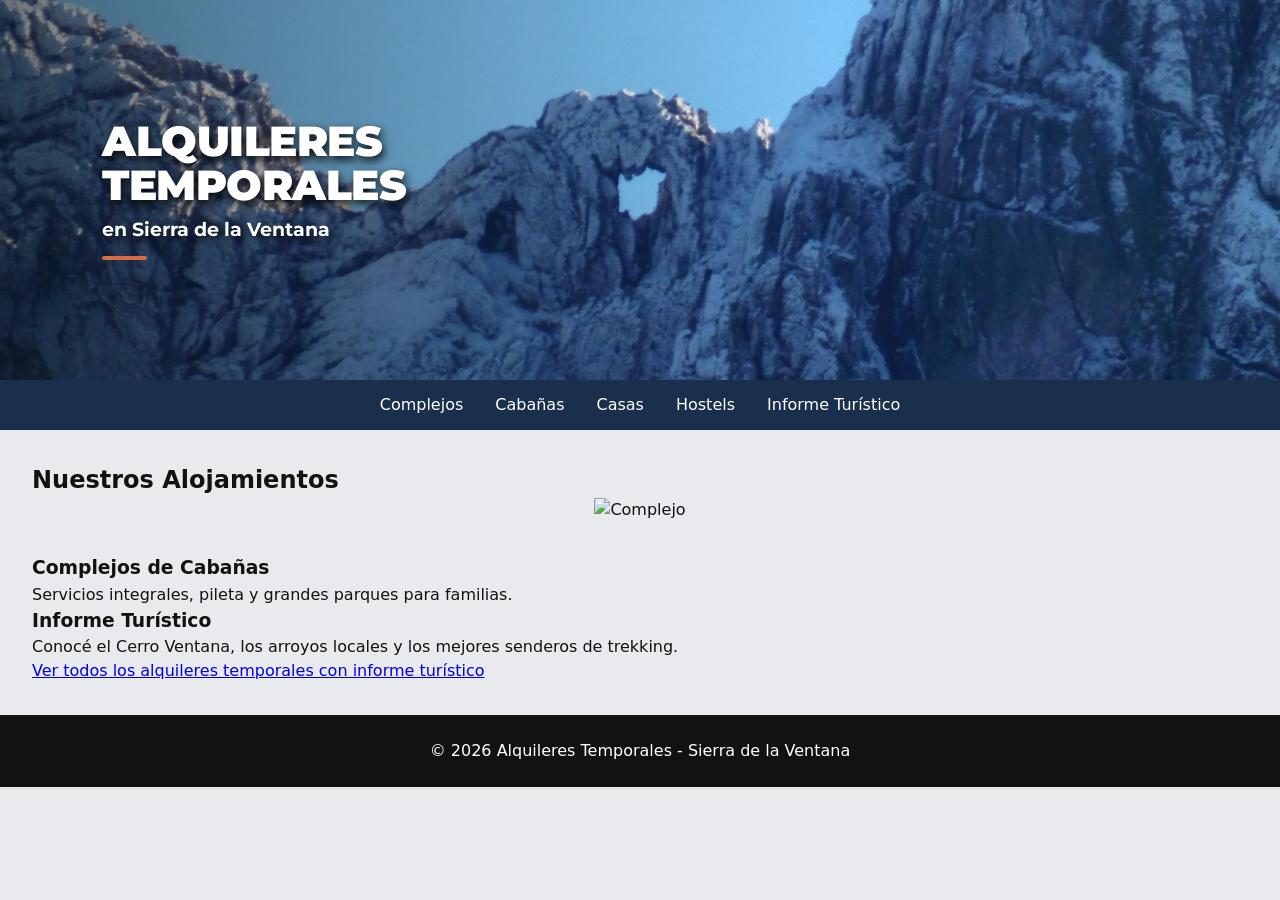
==== index.html @ 33d2a4ba "FEAT(App.js): Agrego el archivo de JS al proyecto y modificaciones necesarias para utilizarlo" ====
<!DOCTYPE html>
<html lang="es">

<head>
    <meta charset="UTF-8">
    <meta name="viewport" content="width=device-width, initial-scale=1.0">
    <title>Alquileres Temporales - Sierra de la Ventana</title>

    <!-- Etiqueta de estilos al final del head -->

    <link rel="stylesheet" href="styles.css">
    <link href="https://fonts.googleapis.com/css2?family=Montserrat:wght@700;900&display=swap" rel="stylesheet">
</head>

<body class="Body">

    <!-- Header -->
    <header class="Header">
        <div class="Header__overlay">
            <h1 class="Header__title">Alquileres<br>Temporales</h1>
            <p class="Header__subtitle">en Sierra de la Ventana</p>
        </div>
    </header>

    <!-- Aside (Menú / Navegación) -->
    <aside class="Aside">
        <nav class="navbar">
            <menu class="navbar__menu">
                <li class="navbar__menu__item">
                    <a class="navbar__menu__item--link" href="#complejos">
                        Complejos
                    </a>
                </li>
                <li class="navbar__menu__item">
                    <a class="navbar__menu__item--link" href="#cabanas">
                        Cabañas
                    </a>
                </li>
                <li class="navbar__menu__item">
                    <a class="navbar__menu__item--link" href="#casas">
                        Casas
                    </a>
                </li>
                <li class="navbar__menu__item">
                    <a class="navbar__menu__item--link" href="#hostels">
                        Hostels
                    </a>
                </li>
                <li class="navbar__menu__item">
                    <a class="navbar__menu__item--link" href="#informe">
                        Informe Turístico
                    </a>
                </li>
            </menu>
        </nav>
    </aside>

    <!-- Main (Estructura general) -->
    <main class="Main">
        <h2 class="Main__title">Nuestros Alojamientos</h2>

        <section class="section" id="js_cardsContainer">

            <!-- Tarjeta 1: Complejos -->
            <article class="card" id="card">
                <header class="card__header">
                    <figure class="card__header--avatar">
                        <img class="card__header--avatar--img" height="185px" width="297px"
                            src="https://images.unsplash.com/photo-1542314831-068cd1dbfeeb?auto=format&fit=crop&w=400&q=80"
                            alt="Complejo">
                    </figure>
                </header>
                <main>
                    <h3>Complejos de Cabañas</h3>
                    <p>Servicios integrales, pileta y grandes parques para familias.</p>

                </main>
            </article>

        </section>

        <!-- Informe Turístico dentro del Main -->
        <section class="section section--informe" id="informe">
            <article class="card card--full">
                <h3>Informe Turístico</h3>
                <p>Conocé el Cerro Ventana, los arroyos locales y los mejores senderos de trekking.</p>

                <!-- Enlace a todos los alquileres con informe -->
                <a href="https://sierrasdelaventana.tur.ar/donde-dormir/sierra-de-la-ventana-%F0%9F%9B%8C/"
                    class="card__link" target="_blank" rel="noopener noreferrer">
                    Ver todos los alquileres temporales con informe turístico
                </a>
            </article>
        </section>

    </main>

    <!-- Footer -->
    <footer class="Footer">
        <p class="Footer__paragraph">&copy; 2026 Alquileres Temporales - Sierra de la Ventana</p>
    </footer>

    <script src="./App.js"></script>
</body>

</html>
---- styles.css ----
@charset "UTF-8";

/* 1. Variables en :root */
:root {
    --f_fontSize: 16px;
    --f_lineHeight: 1.5;
    --f_fontStyle: normal;
    --f_fontWeight: 400;
    --f_fontFamily--Primary: system-ui, -apple-system, sans-serif;
    --f_fontFamily--Secondary: 'Montserrat', sans-serif;

    --c_white: hsl(0, 0%, 100%);
    --c_black: hsl(0, 0%, 7%);
    --c_purple00: hsl(263, 55%, 52%);
    --c_grey100: hsl(214, 13%, 92%);
    --c_green: hsl(145, 63%, 42%);
}

/* 2. Selector Universal */
* {
    margin: 0;
    padding: 0;
    box-sizing: border-box;
}

/* 3. Estilos Generales HTML */
html {
    font-size: var(--f_fontSize);
    line-height: var(--f_lineHeight);
    font-style: var(--f_fontStyle);
    font-weight: var(--f_fontWeight);
    font-family: var(--f_fontFamily--Primary);
}

figure {
    display : grid ;
    place-content : center ;
    
    & > img {
        width : 100% ;
        height : auto ;
        object-fit : cover ;
        object-position : center ;
    }
}

/* 4. Estructura Body */
.Body {
    max-width: 1440px;
    margin-inline: auto;

    display : grid ;
    grid: repeat(4 , auto ) / repeat( 12 , 1fr ) ;


    font-size: clamp( 100% , .74rem + .25vw , 25px ) ;

    background-color: var(--c_grey100);
    color: var(--c_black);
}

/* 5. Header / Hero Banner (Imagen de Cerro Ventana) */
.Header {
    grid-row: 1 / 2 ;
    grid-column: 1 / 13 ;

    height: 380px;
    background-image: url('./images/hero-banner.jpeg'); /* O tu ruta/URL de imagen */
    background-size: cover;
    background-position: center 30%;
    position: relative;
}

.Header__overlay {
    width: inherit ;
    height: 100%;
    /* Degradado oscuro a la izquierda para resaltar las letras y transparente a la derecha para ver la ventana de la roca */
    background: linear-gradient(to right, rgba(0, 0, 0, 0.5) 0%, rgba(0, 0, 0, 0) 65%);
    
    display: flex;
    flex-direction: column;
    align-items: flex-start;
    justify-content: center;
    padding-left: 8%;

    font-family: var(--f_fontFamily--Secondary);
    text-align: left;
}

.Header__title {
    font-size: 2.6rem;
    font-weight: 900;
    color: #ffffff;
    line-height: 1.05;
    text-transform: uppercase;
    letter-spacing: -0.5px;
    margin: 0;
    text-shadow: 2px 4px 10px rgba(0, 0, 0, 0.9);
}

.Header__subtitle {
    font-size: 1.2rem;
    font-weight: 700;
    color: #ffffff;
    margin-top: 8px;
    margin-bottom: 0;
    text-shadow: 2px 3px 8px rgba(0, 0, 0, 0.85);
    position: relative;
}

/* La barrita naranja / dorada decorativa debajo del subtítulo */
.Header__subtitle::after {
    content: '';
    display: block;
    width: 45px;
    height: 4px;
    background-color: #d96b43;
    border-radius: 2px;
    margin-top: 12px;
}

/* 6. Aside / Menú de Navegación */
.Aside {
    grid-row: 2 / 3 ;
    grid-column:  1 / 13 ;

    background-color: #1a2f4c; /* Fondo azul oscuro como la referencia */
    padding: 0.8rem 2rem;
    
    & .navbar {
        display: flex; /* Coloca los elementos en línea horizontal */
        flex-direction: row ;
        justify-content: center; /* Los centra en la pantalla */
        align-items: center;
        gap: 2rem; /* Espacio entre cada enlace */
        list-style: none; /* Quita las viñetas/puntos negros */
        
        & .navbar__menu {
            display: flex ;
            flex-direction: row ;
            gap : 2rem ;

            & .navbar__menu__item {
                list-style-type: none;

                & .navbar__menu__item--link {
                    text-decoration: none; /* Quita el subrayado por defecto */
                    color: var(--c_white);
                    font-weight: 500;
                    font-size: 1rem;
                    transition: color 0.3s ease;
                }
                
                & .navbar__menu__item--link:hover {
                    border-bottom: .25rem solid var(--c_green); /* Cambia de color cuando pasas el mouse por encima */
                }
            }
        }

    }
}


/* 7. Main y Secciones Anidadas */
.Main {
    grid-row: 3 / 4 ;
    grid-column: 1 / 13 ;

    padding: 2rem;

    &__title {
        margin-bottom: 1.5rem;
    }

    /* Grilla de tarjetas dentro de .section */
    & .section {
        display: grid;
        grid-template-columns: repeat(auto-fit, minmax(250px, 1fr));
        gap: 1.5rem;
        margin-bottom: 2rem;

        & .card {
            background-color: var(--c_white);
            padding: 1.5rem;
            border-radius: 8px;
            display: flex;
            flex-direction: column;
            gap: 1rem;

            &__header--avatar--img {
                width: 100%;
                height: 180px;
                object-fit: cover;
                border-radius: 6px;
            }

            /* Estilo específico para el enlace de Informe Turístico */
            &__link {
                display: inline-block;
                margin-top: 1rem;
                color: var(--c_purple00);
                font-weight: bold;
                text-decoration: underline;
                transition: color 0.3s ease;

                &:hover {
                    color: var(--c_green);
                }
            }

            /* Modificadores con nth-child (como en las notas de clase) */
            &:nth-child(1) {
                border-top: 4px solid var(--c_purple00);
            }
            &:nth-child(2) {
                border-top: 4px solid var(--c_green);
            }
        }
    }
}

/* 8. Footer */
.Footer {
    grid-row: 4 / 5;
    grid-column: 1 / 13 ;

    text-align: center;
    padding: 1.5rem;
    background-color: var(--c_black);
    color: var(--c_white);

    &__paragraph {
        font-size: 0.9rem;
    }
}

/* 9. Adaptación Móvil (Media Queries) */
@media (max-width: 768px) {
    .Body {
        .Header {
            flex-direction: column;
            text-align: center;
        }

        .Aside__nav ul {
            flex-direction: column;
            align-items: center;
        }

        .Main {
            & .section {
                display: flex;
                flex-direction: column;

                & .card {
                    margin-bottom: 1rem;
                }
            }
        }
    }
}
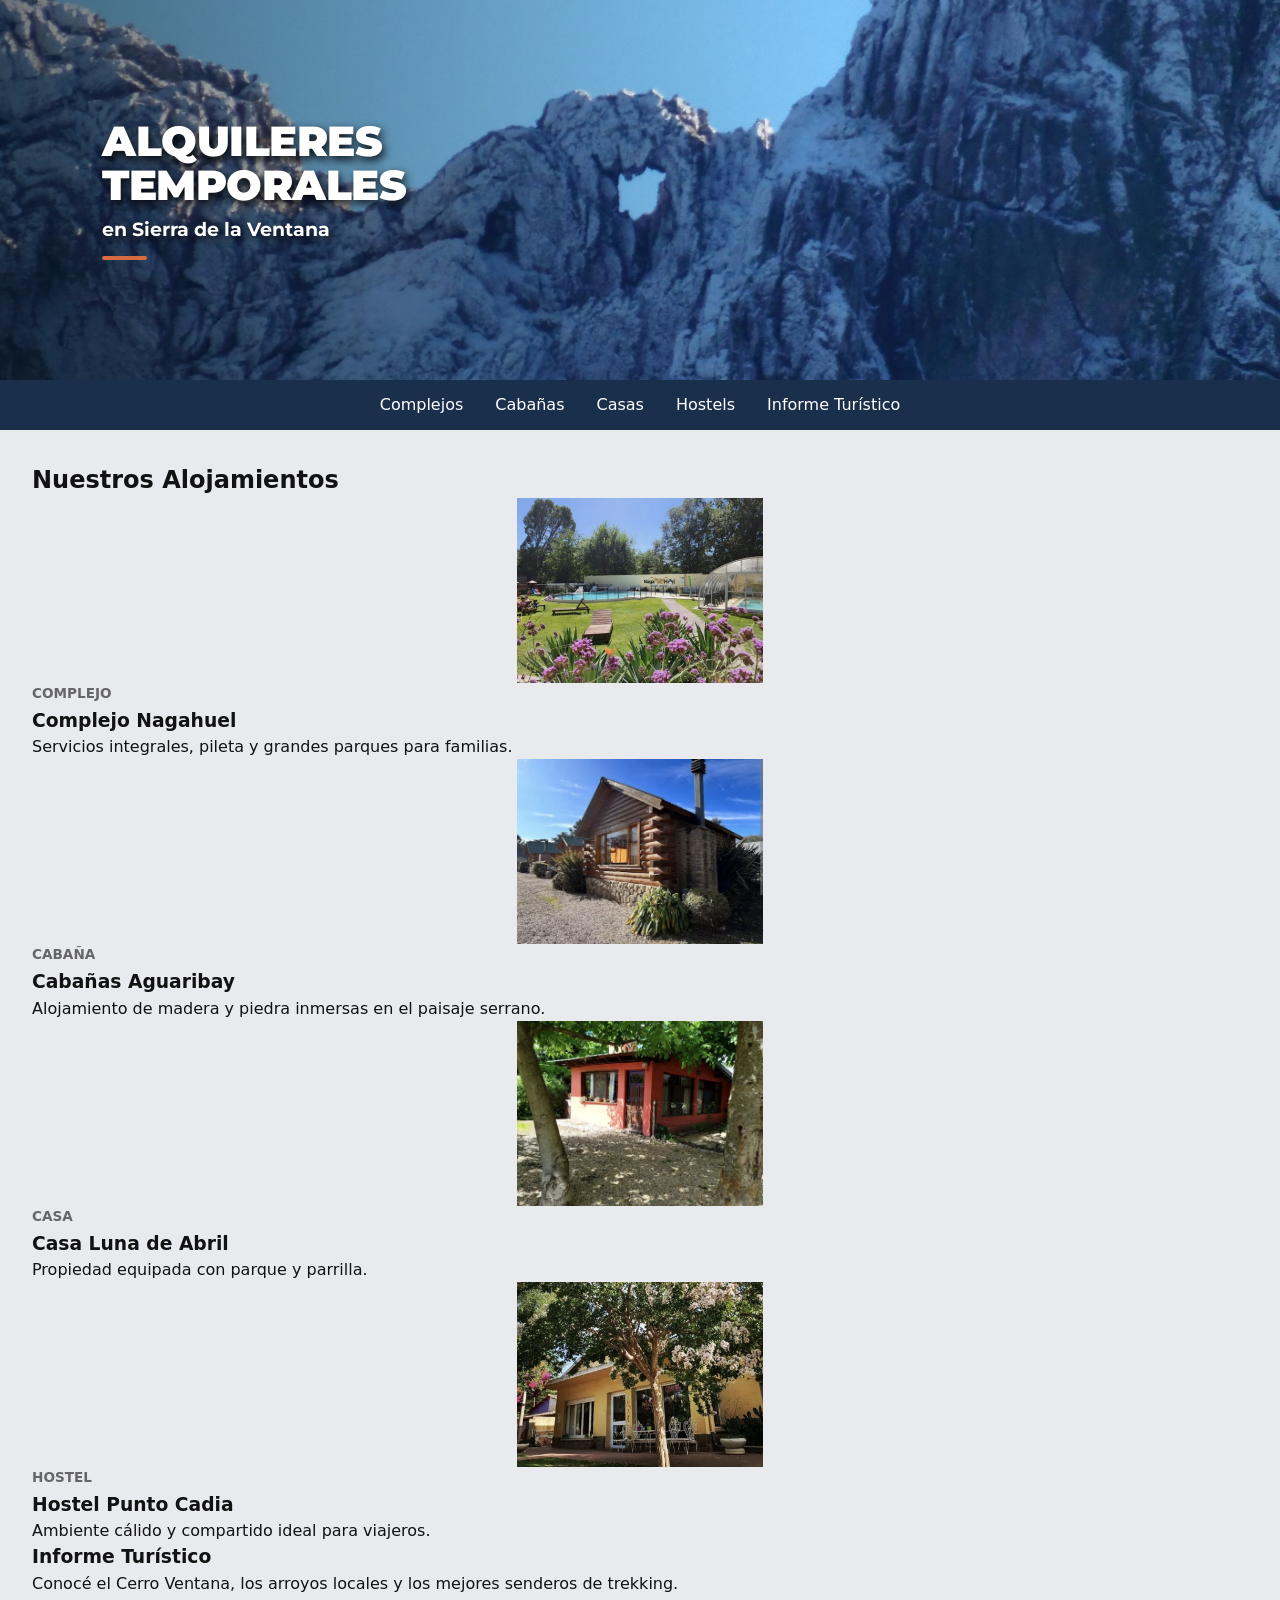
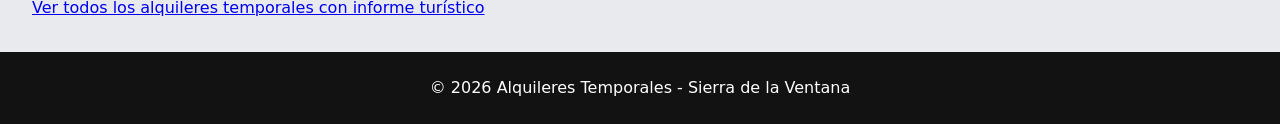
==== commit c51f211b: "pre entrega alquileres sierra" ====
--- a/index.html
+++ b/index.html
@@ -61,21 +61,6 @@
 
         <section class="section" id="js_cardsContainer">
 
-            <!-- Tarjeta 1: Complejos -->
-            <article class="card" id="card">
-                <header class="card__header">
-                    <figure class="card__header--avatar">
-                        <img class="card__header--avatar--img" height="185px" width="297px"
-                            src="https://images.unsplash.com/photo-1542314831-068cd1dbfeeb?auto=format&fit=crop&w=400&q=80"
-                            alt="Complejo">
-                    </figure>
-                </header>
-                <main>
-                    <h3>Complejos de Cabañas</h3>
-                    <p>Servicios integrales, pileta y grandes parques para familias.</p>
-
-                </main>
-            </article>
 
         </section>
 
--- a/styles.css
+++ b/styles.css
@@ -106,6 +106,16 @@
     margin-bottom: 0;
     text-shadow: 2px 3px 8px rgba(0, 0, 0, 0.85);
     position: relative;
+}
+
+
+@media (max-width: 768px) {
+    .Header_title {
+        font-size: 1.5rem;
+    }
+    .Header_subtitle {
+        font-size: 0.85rem;
+    }
 }
 
 /* La barrita naranja / dorada decorativa debajo del subtítulo */
@@ -215,6 +225,13 @@
             &:nth-child(2) {
                 border-top: 4px solid var(--c_green);
             }
+            &:nth-child(3) {
+            border-top: 4px solid var(--c_purple00);
+            }
+
+            &:nth-child(4) {
+            border-top: 4px solid var(--c_green);
+            }
         }
     }
 }
@@ -258,4 +275,26 @@
             }
         }
     }
+}
+
+.card__header--avatar--img {
+    height: 185px;
+    width: 100%;
+    object-fit: contain;
+}
+
+@media (max-width: 768px) {
+    .Header__title {
+        font-size: 1.5rem;
+    }
+    .Header__subtitle {
+        font-size: 0.85rem;
+    }
+    /* Solución para el menú desbordado en móvil */
+    .navbar__menu {
+        flex-wrap: wrap;
+        justify-content: center;
+        gap: 0.5rem;
+        padding: 0.5rem;
+    }
 }
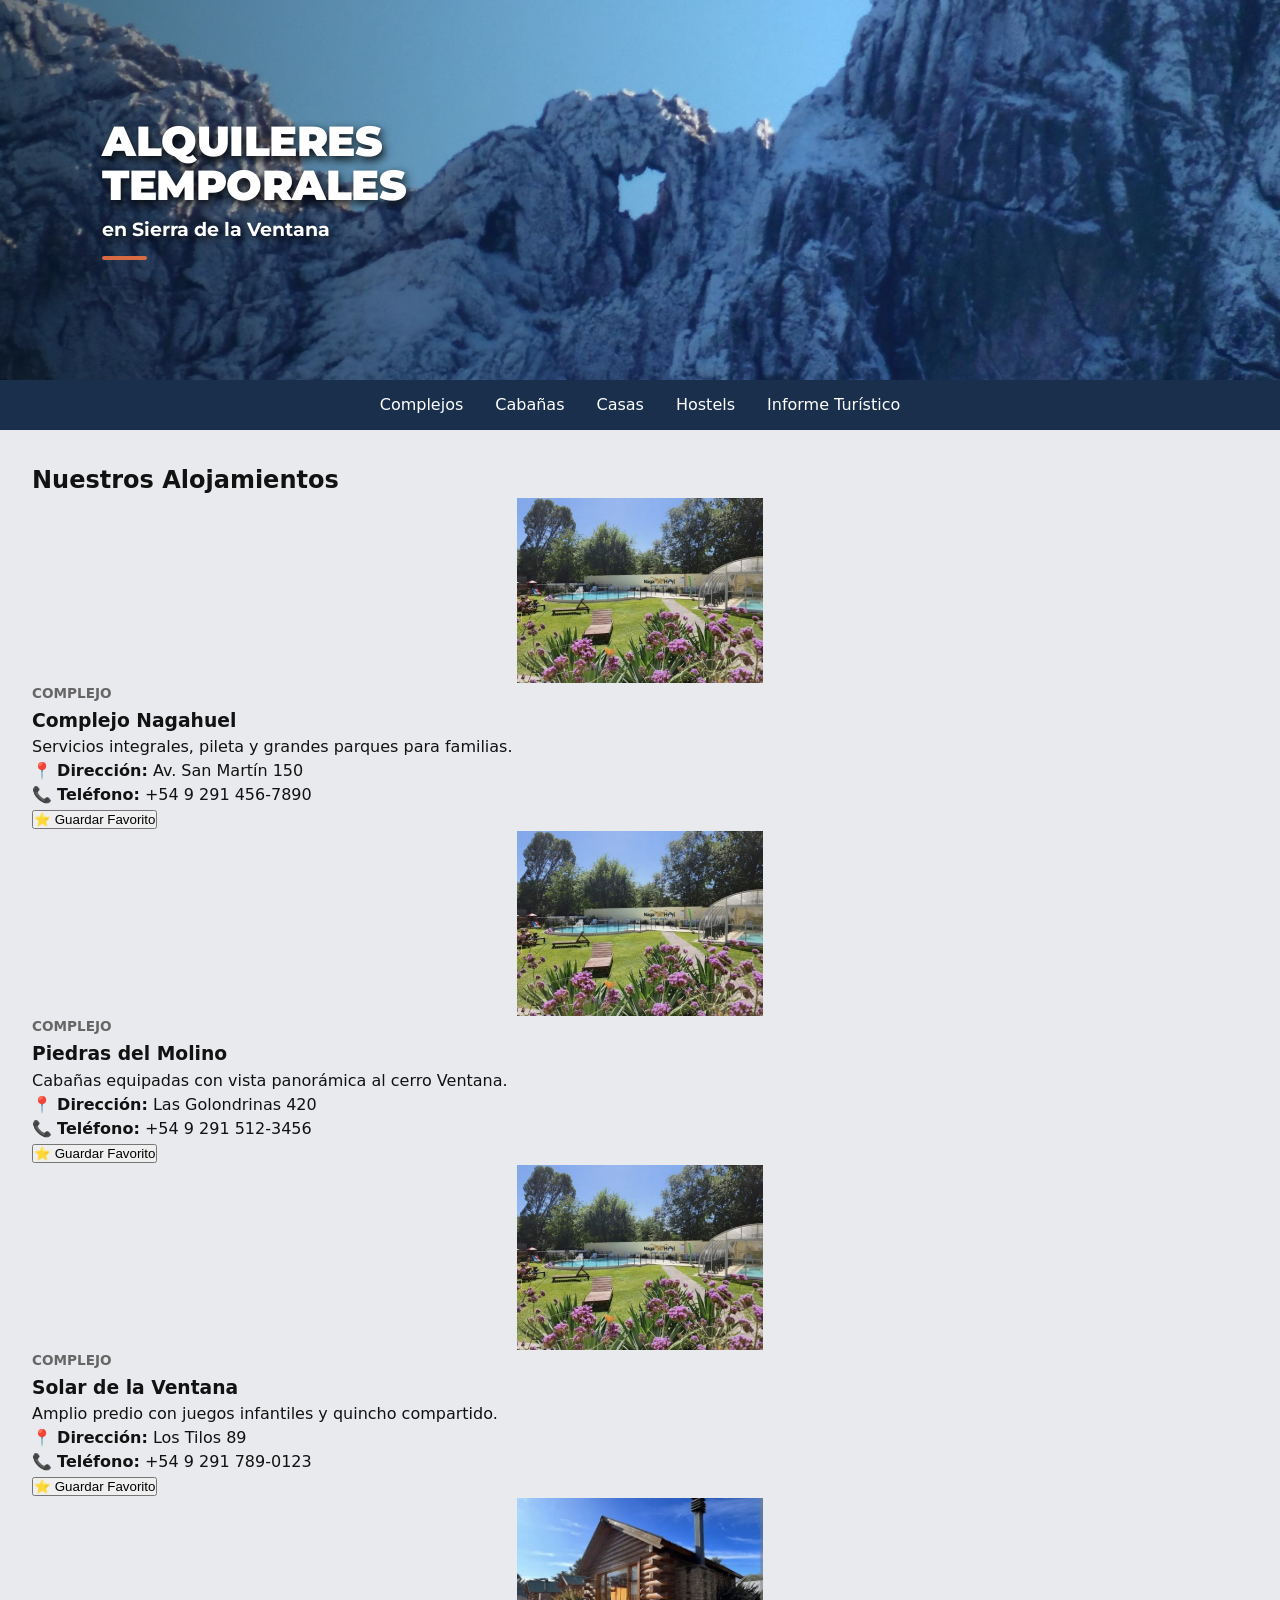
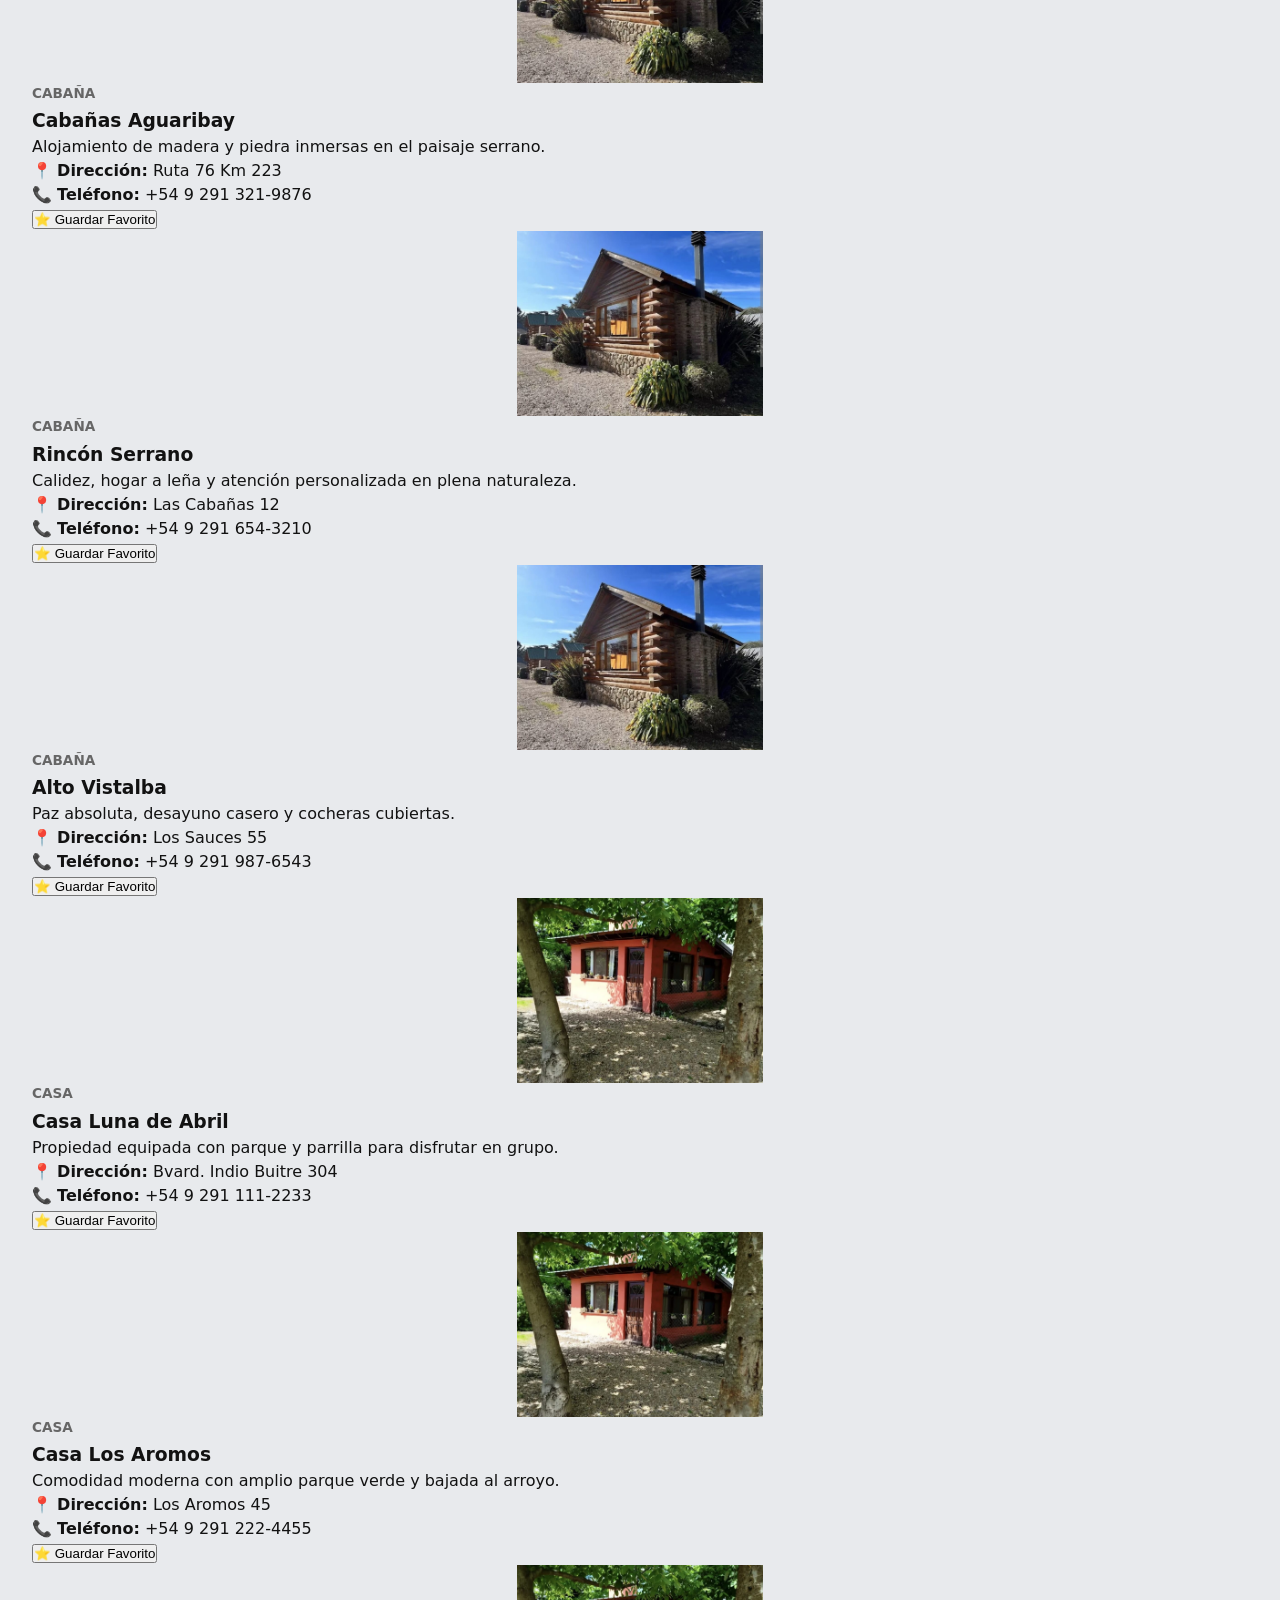
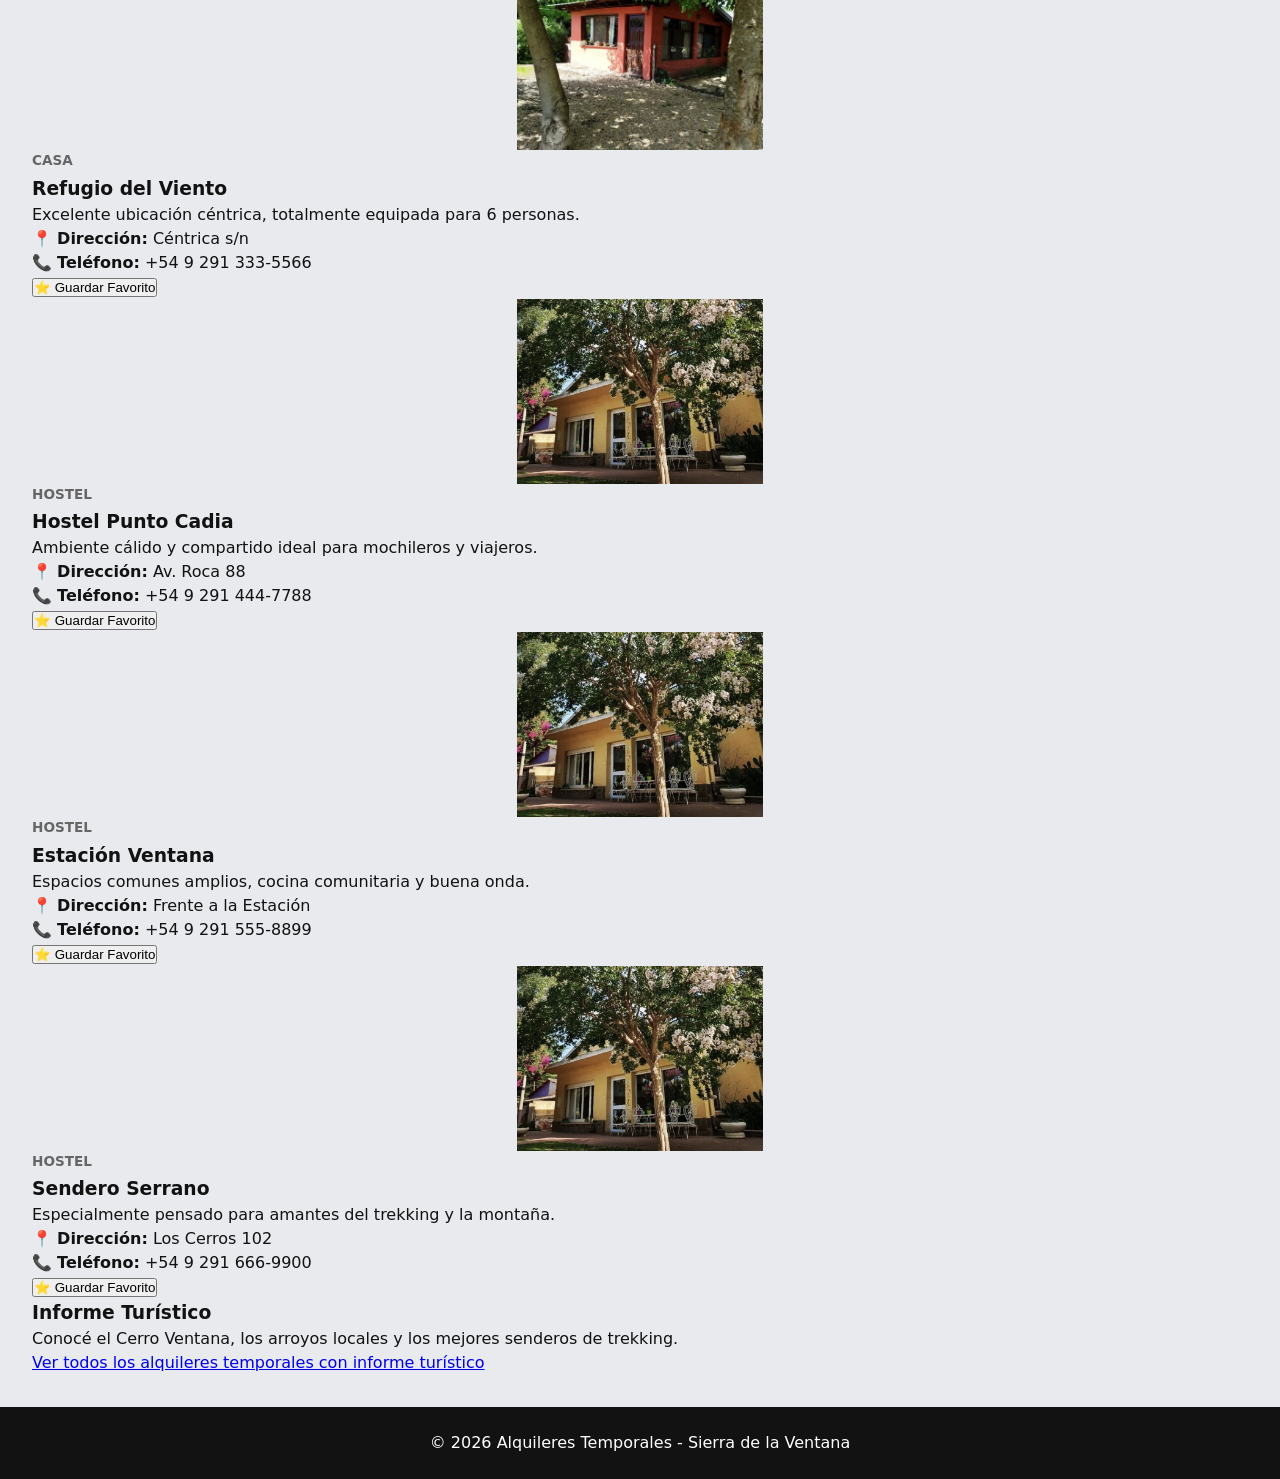
==== commit 30bb89af: "feat: se agregan datos de direccion y telefono a los alojamientos y funciona la modulización" ====
--- a/index.html
+++ b/index.html
@@ -7,7 +7,6 @@
     <title>Alquileres Temporales - Sierra de la Ventana</title>
 
     <!-- Etiqueta de estilos al final del head -->
-
     <link rel="stylesheet" href="styles.css">
     <link href="https://fonts.googleapis.com/css2?family=Montserrat:wght@700;900&display=swap" rel="stylesheet">
 </head>
@@ -27,27 +26,27 @@
         <nav class="navbar">
             <menu class="navbar__menu">
                 <li class="navbar__menu__item">
-                    <a class="navbar__menu__item--link" href="#complejos">
+                    <a class="navbar__menu__item--link" href="pages/complejos.html">
                         Complejos
                     </a>
                 </li>
                 <li class="navbar__menu__item">
-                    <a class="navbar__menu__item--link" href="#cabanas">
+                    <a class="navbar__menu__item--link" href="pages/cabanas.html">
                         Cabañas
                     </a>
                 </li>
                 <li class="navbar__menu__item">
-                    <a class="navbar__menu__item--link" href="#casas">
+                    <a class="navbar__menu__item--link" href="pages/casas.html">
                         Casas
                     </a>
                 </li>
                 <li class="navbar__menu__item">
-                    <a class="navbar__menu__item--link" href="#hostels">
+                    <a class="navbar__menu__item--link" href="pages/hostels.html">
                         Hostels
                     </a>
                 </li>
                 <li class="navbar__menu__item">
-                    <a class="navbar__menu__item--link" href="#informe">
+                    <a class="navbar__menu__item--link" href="pages/informes.html">
                         Informe Turístico
                     </a>
                 </li>
@@ -60,7 +59,6 @@
         <h2 class="Main__title">Nuestros Alojamientos</h2>
 
         <section class="section" id="js_cardsContainer">
-
 
         </section>
 
@@ -85,7 +83,9 @@
         <p class="Footer__paragraph">&copy; 2026 Alquileres Temporales - Sierra de la Ventana</p>
     </footer>
 
-    <script src="./App.js"></script>
+    <!-- Scripts actualizados a la nueva estructura -->
+    
+    <script type="module" src="./App.js"></script>
 </body>
 
 </html>
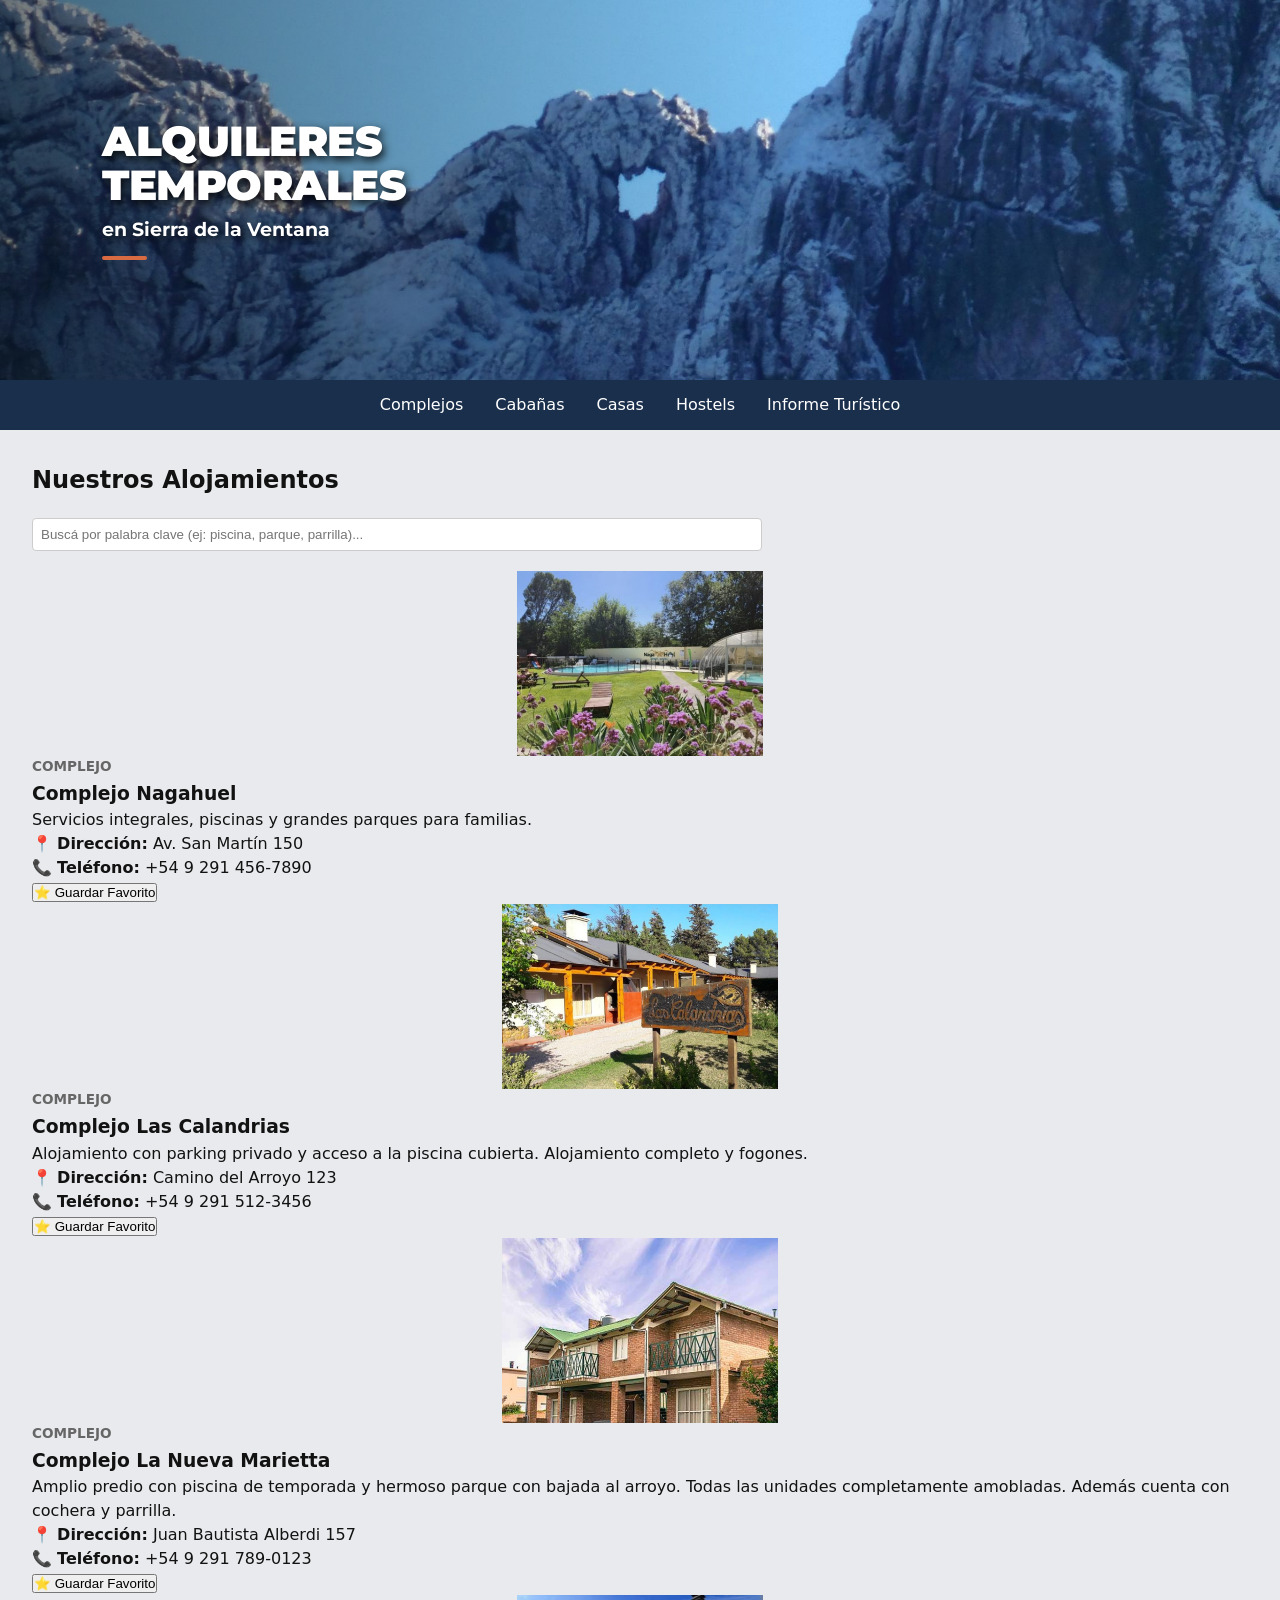
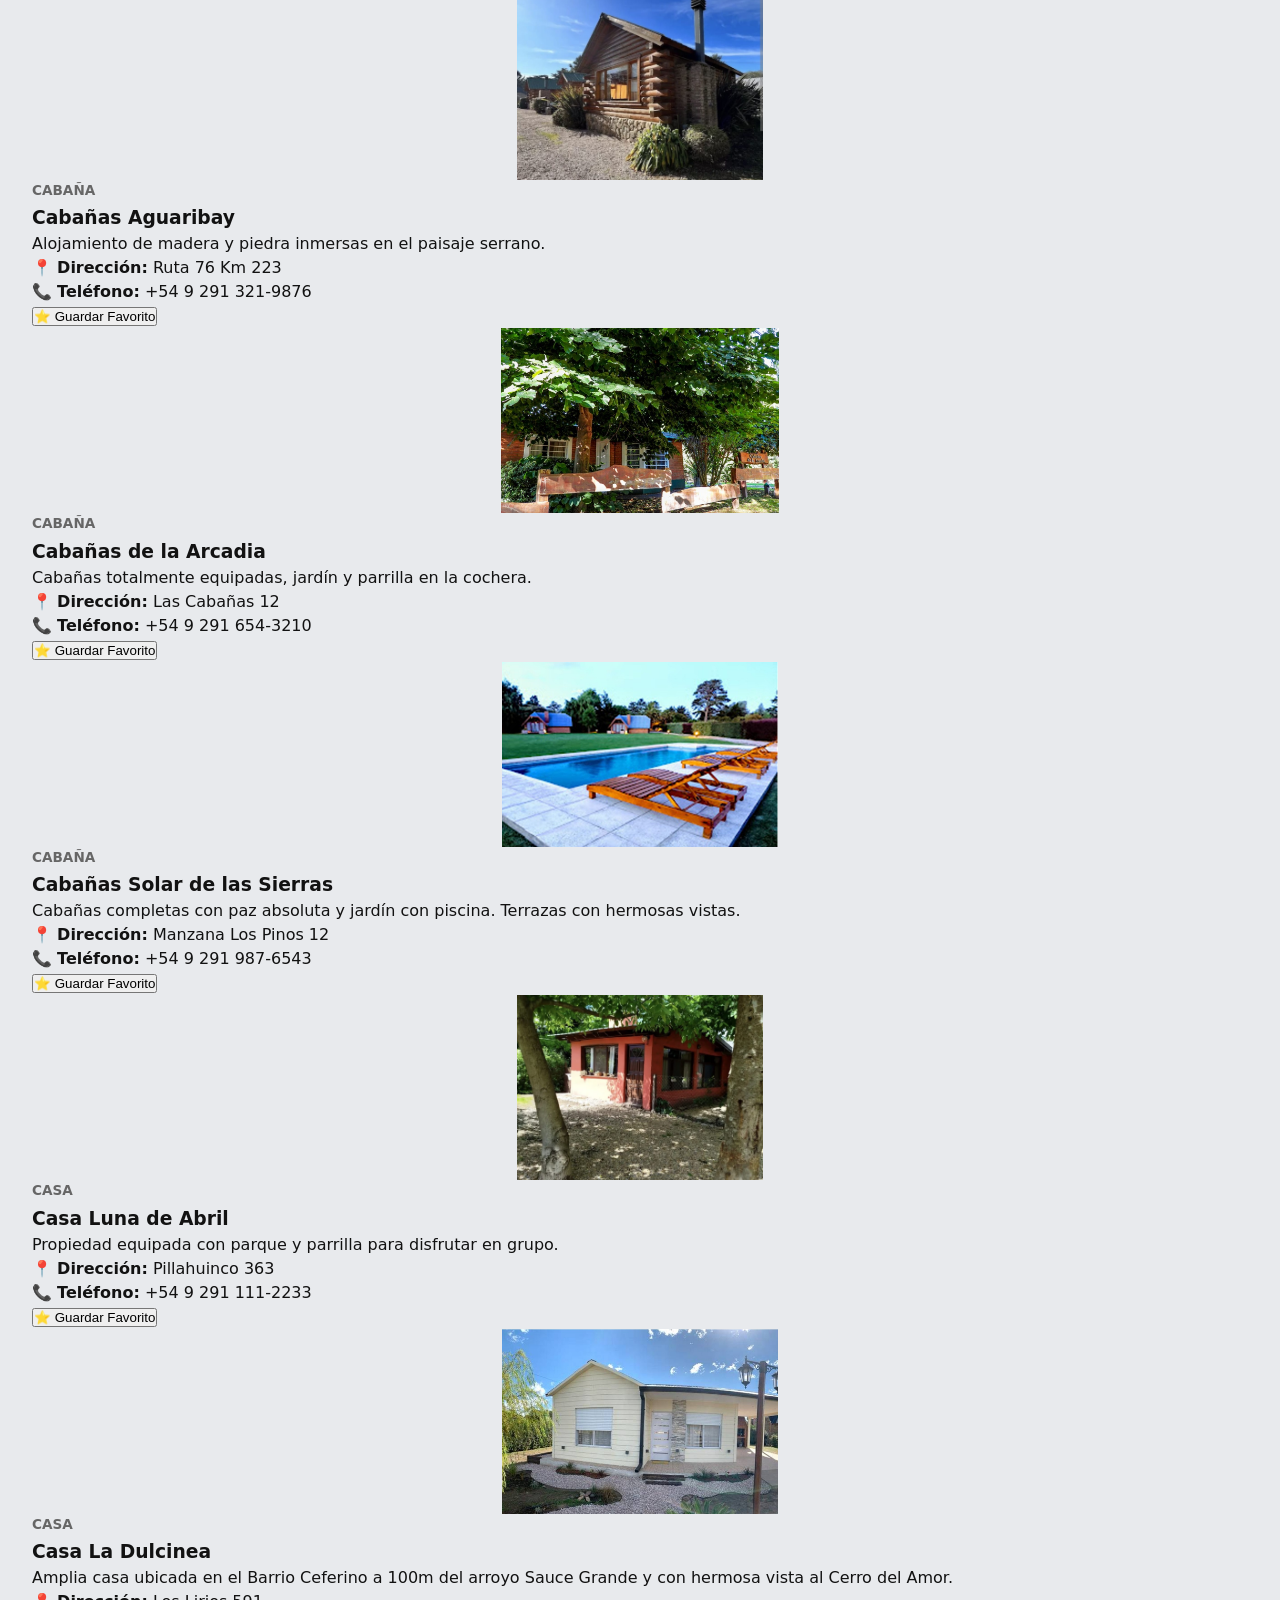
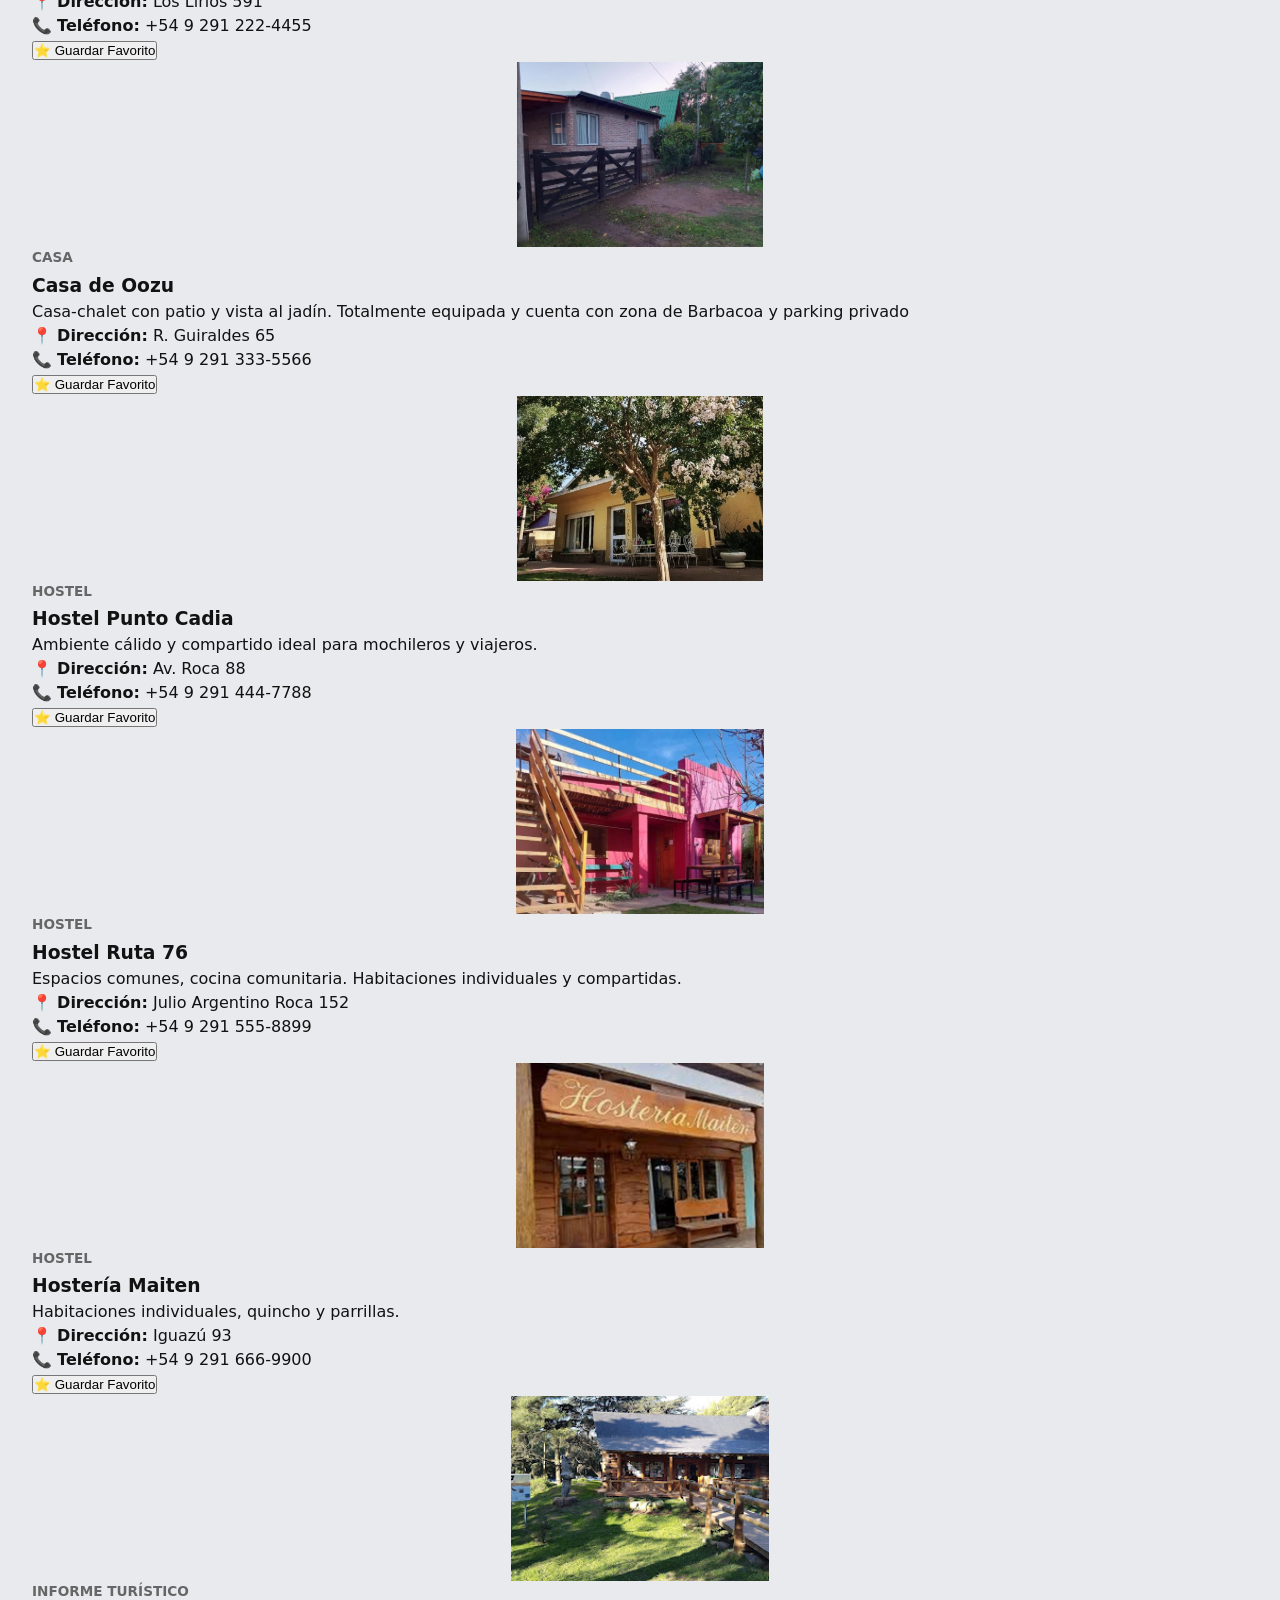
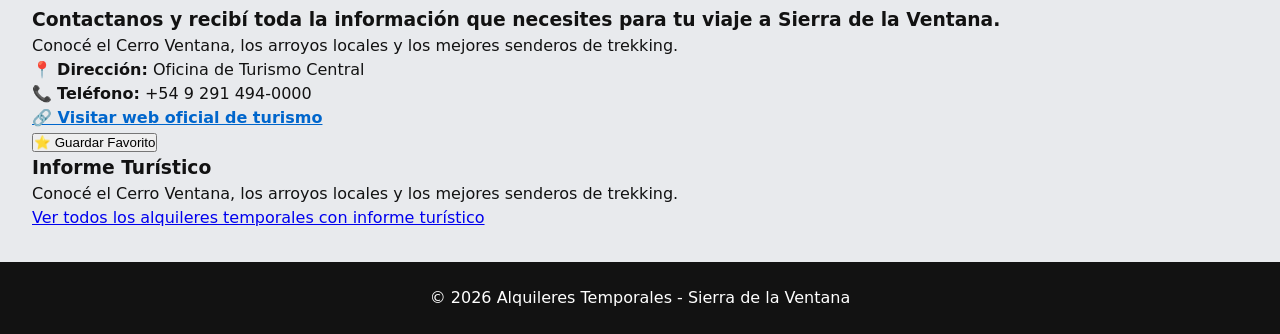
==== commit 2f5eea5d: "Agregué buscador por palabra clave" ====
--- a/index.html
+++ b/index.html
@@ -58,6 +58,11 @@
     <main class="Main">
         <h2 class="Main__title">Nuestros Alojamientos</h2>
 
+        <div class="search-box" style="margin: 20px 0;">
+            <input type="text" id="js_searchInput" placeholder="Buscá por palabra clave (ej: piscina, parque, parrilla)..." style="padding: 8px; width: 60%; border-radius: 4px; border: 1px solid #ccc;">
+            <p id="js_searchMessage" style="font-size: 0.9rem; color: #555; margin-top: 5px;"></p>
+        </div>
+
         <section class="section" id="js_cardsContainer">
 
         </section>
--- a/styles.css
+++ b/styles.css
@@ -219,17 +219,13 @@
             }
 
             /* Modificadores con nth-child (como en las notas de clase) */
-            &:nth-child(1) {
-                border-top: 4px solid var(--c_purple00);
-            }
-            &:nth-child(2) {
-                border-top: 4px solid var(--c_green);
-            }
-            &:nth-child(3) {
+            /* Para las tarjetas 1, 3, 5, 7... */
+            &:nth-child(odd) {
             border-top: 4px solid var(--c_purple00);
             }
 
-            &:nth-child(4) {
+            /* Para las tarjetas 2, 4, 6, 8... */
+            &:nth-child(even) {
             border-top: 4px solid var(--c_green);
             }
         }
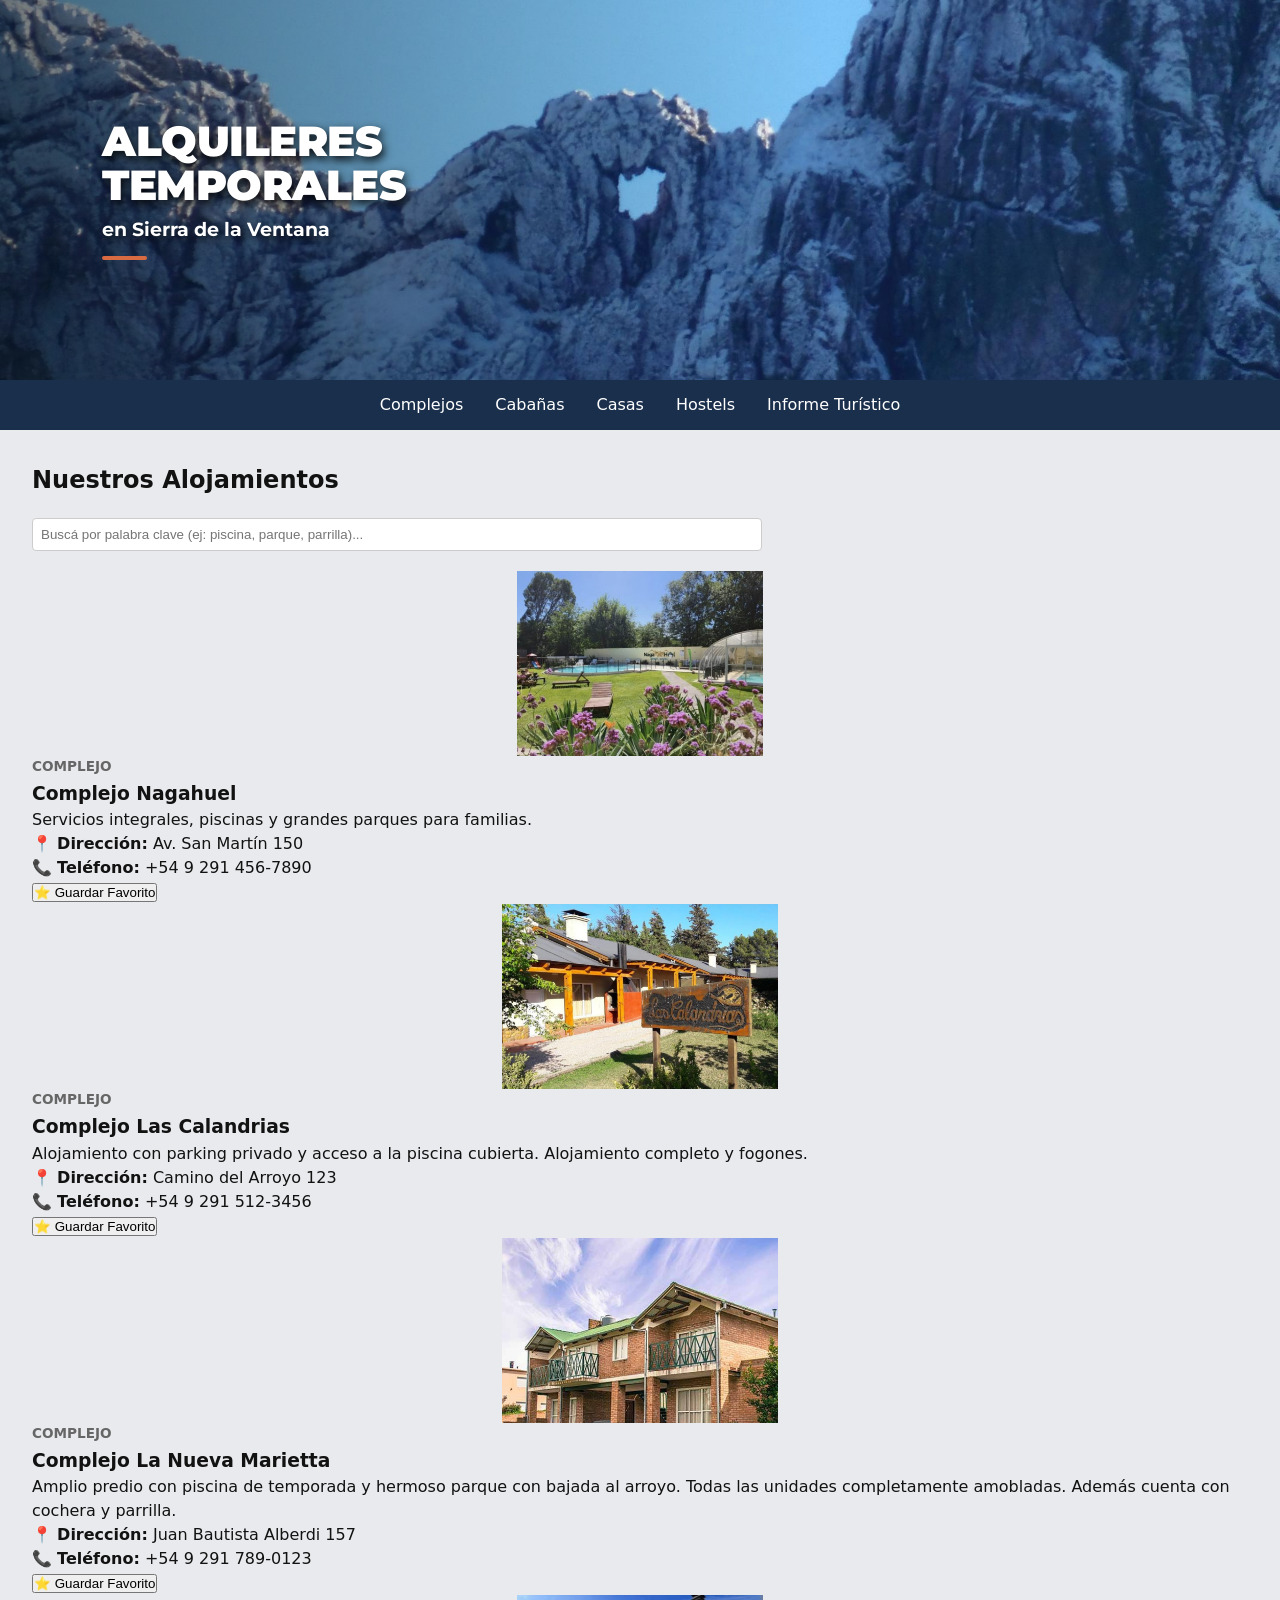
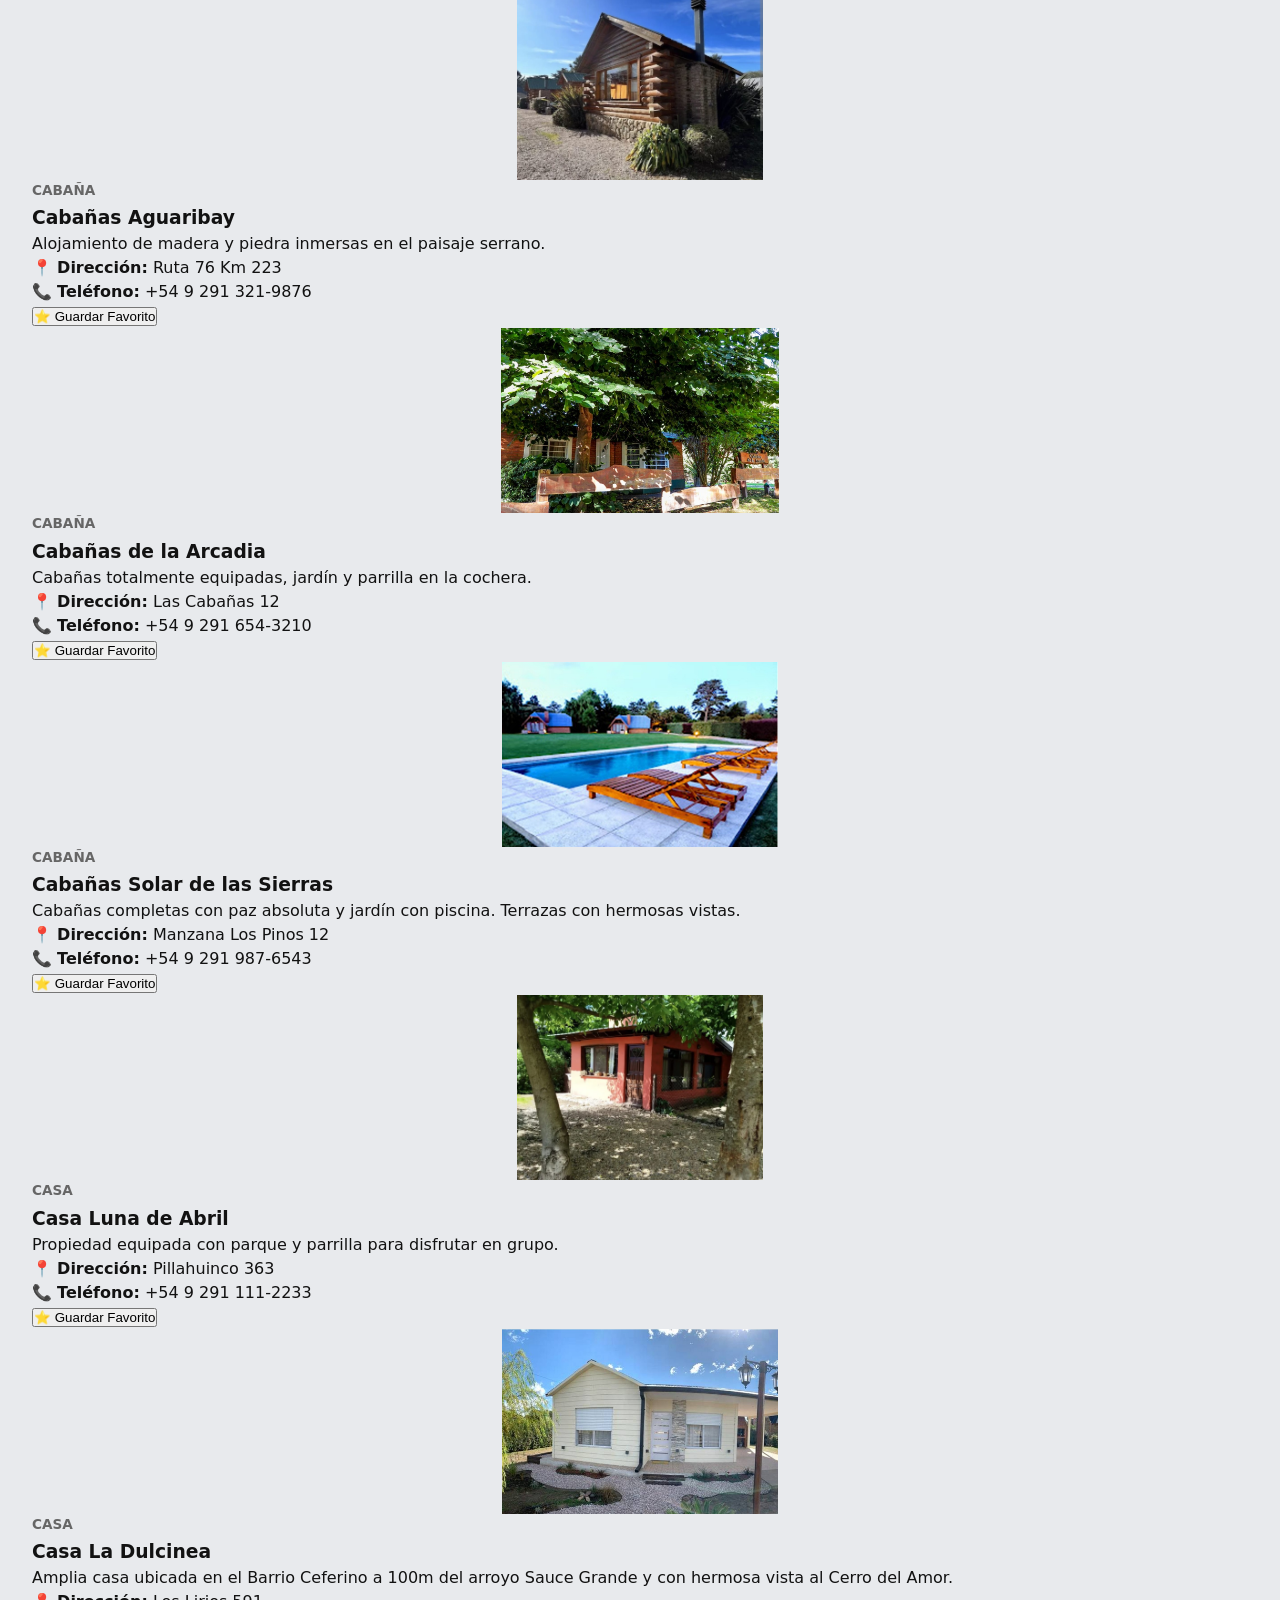
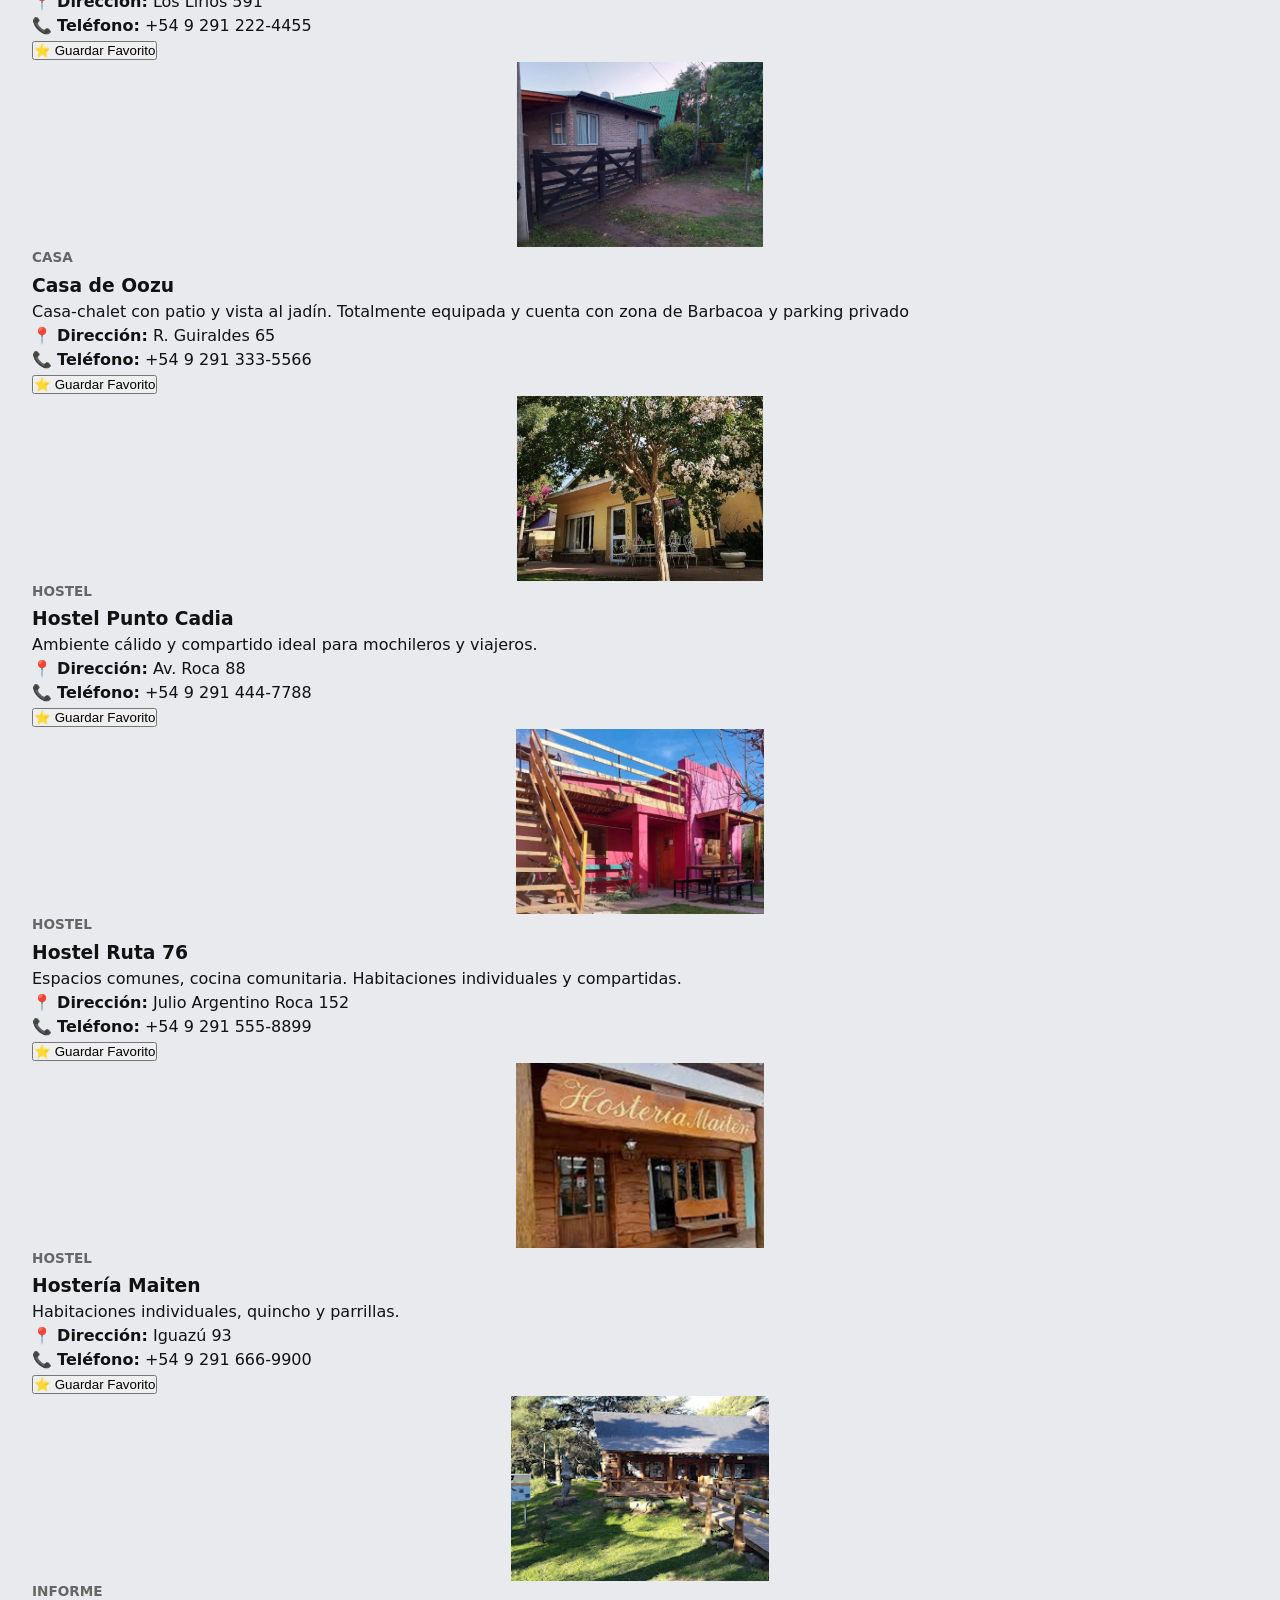
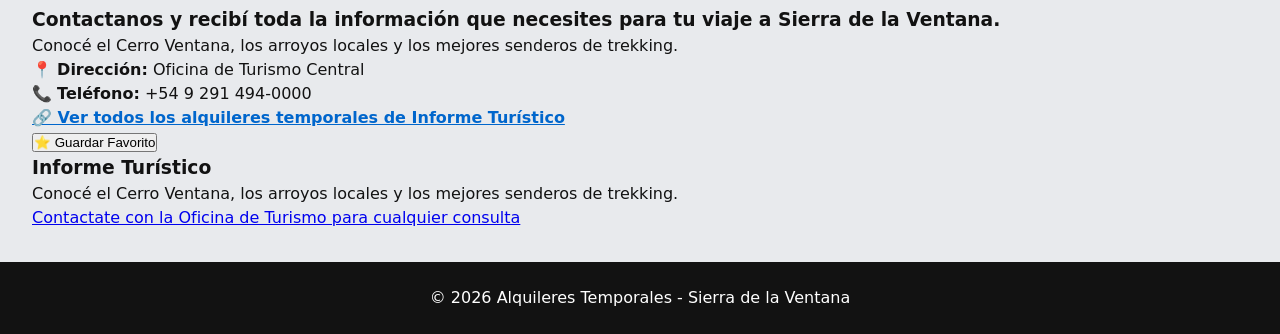
==== commit c5017852: "Ajustes de navegación, textos y enlaces" ====
--- a/index.html
+++ b/index.html
@@ -73,10 +73,10 @@
                 <h3>Informe Turístico</h3>
                 <p>Conocé el Cerro Ventana, los arroyos locales y los mejores senderos de trekking.</p>
 
-                <!-- Enlace a todos los alquileres con informe -->
-                <a href="https://sierrasdelaventana.tur.ar/donde-dormir/sierra-de-la-ventana-%F0%9F%9B%8C/"
+                <!-- Enlace a la página de informe turístico -->
+                <a href="https://sierrasdelaventana.tur.ar/"
                     class="card__link" target="_blank" rel="noopener noreferrer">
-                    Ver todos los alquileres temporales con informe turístico
+                    Contactate con la Oficina de Turismo para cualquier consulta
                 </a>
             </article>
         </section>
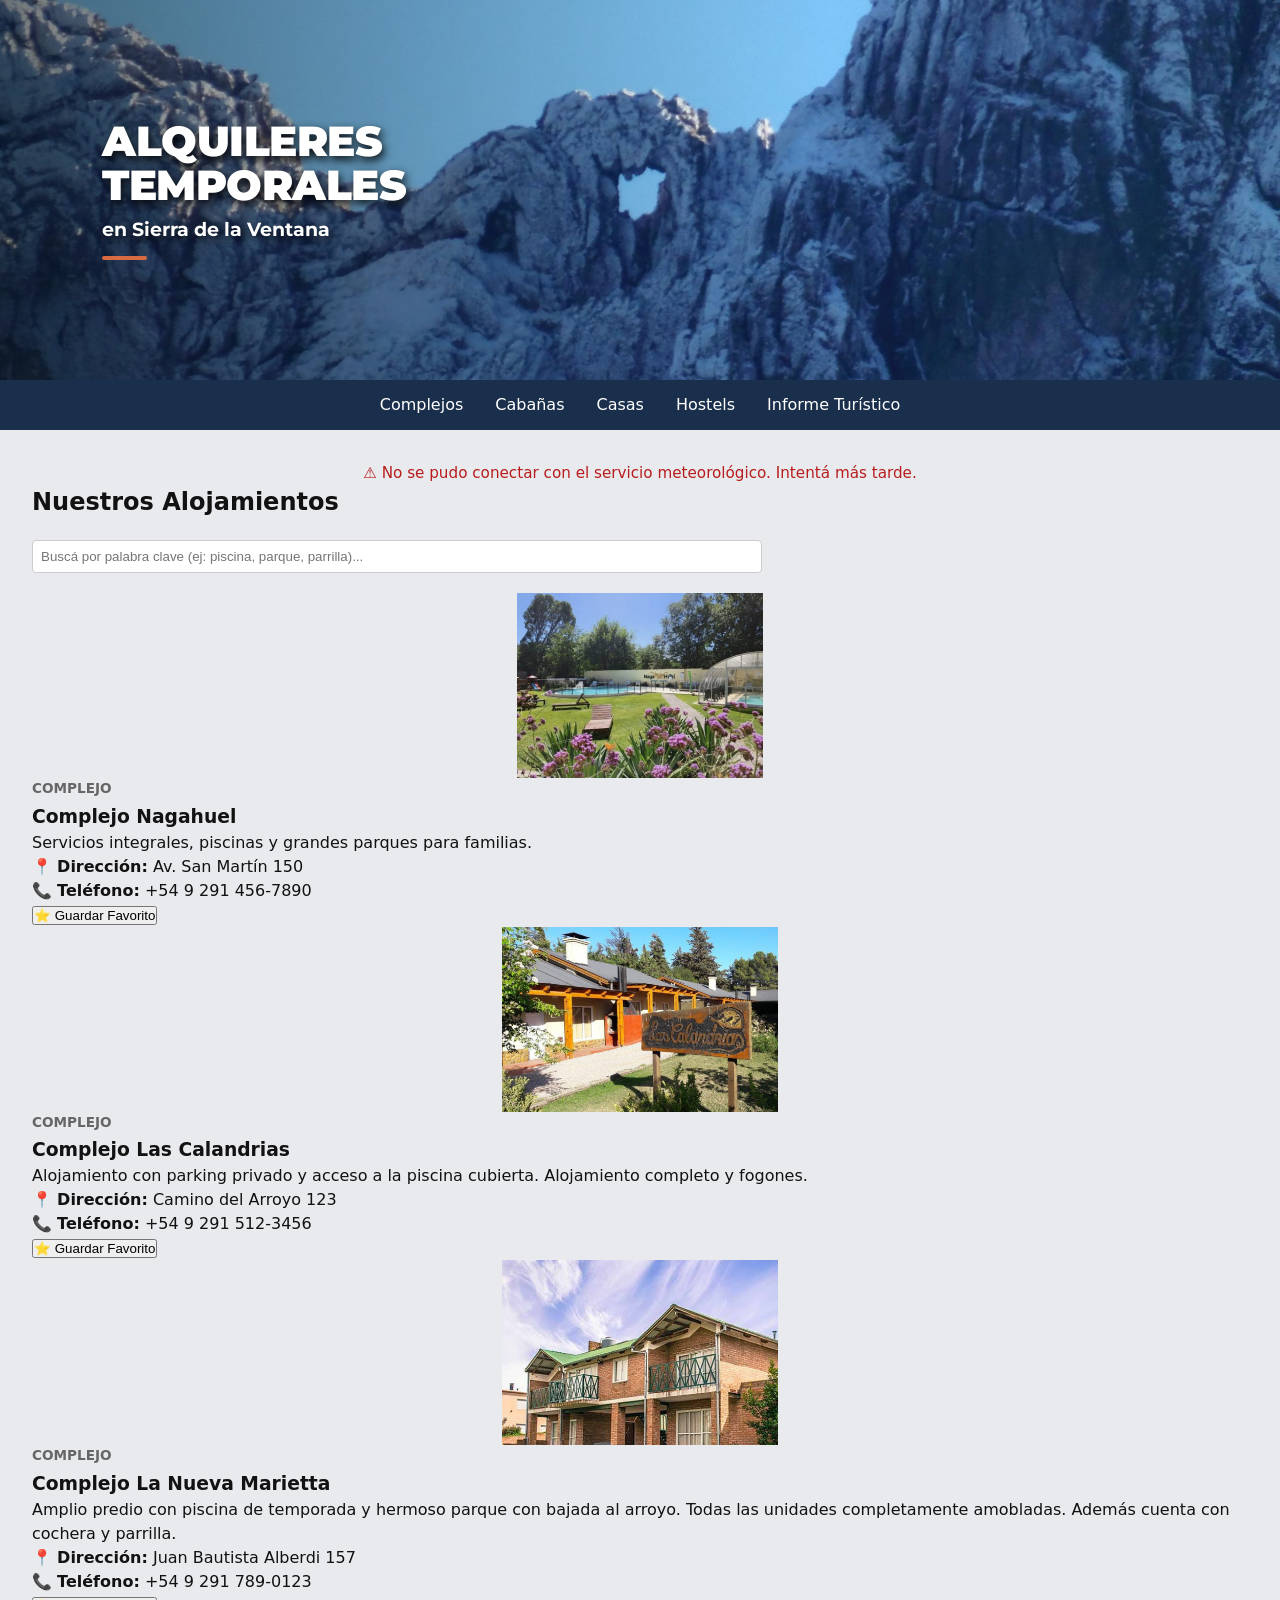
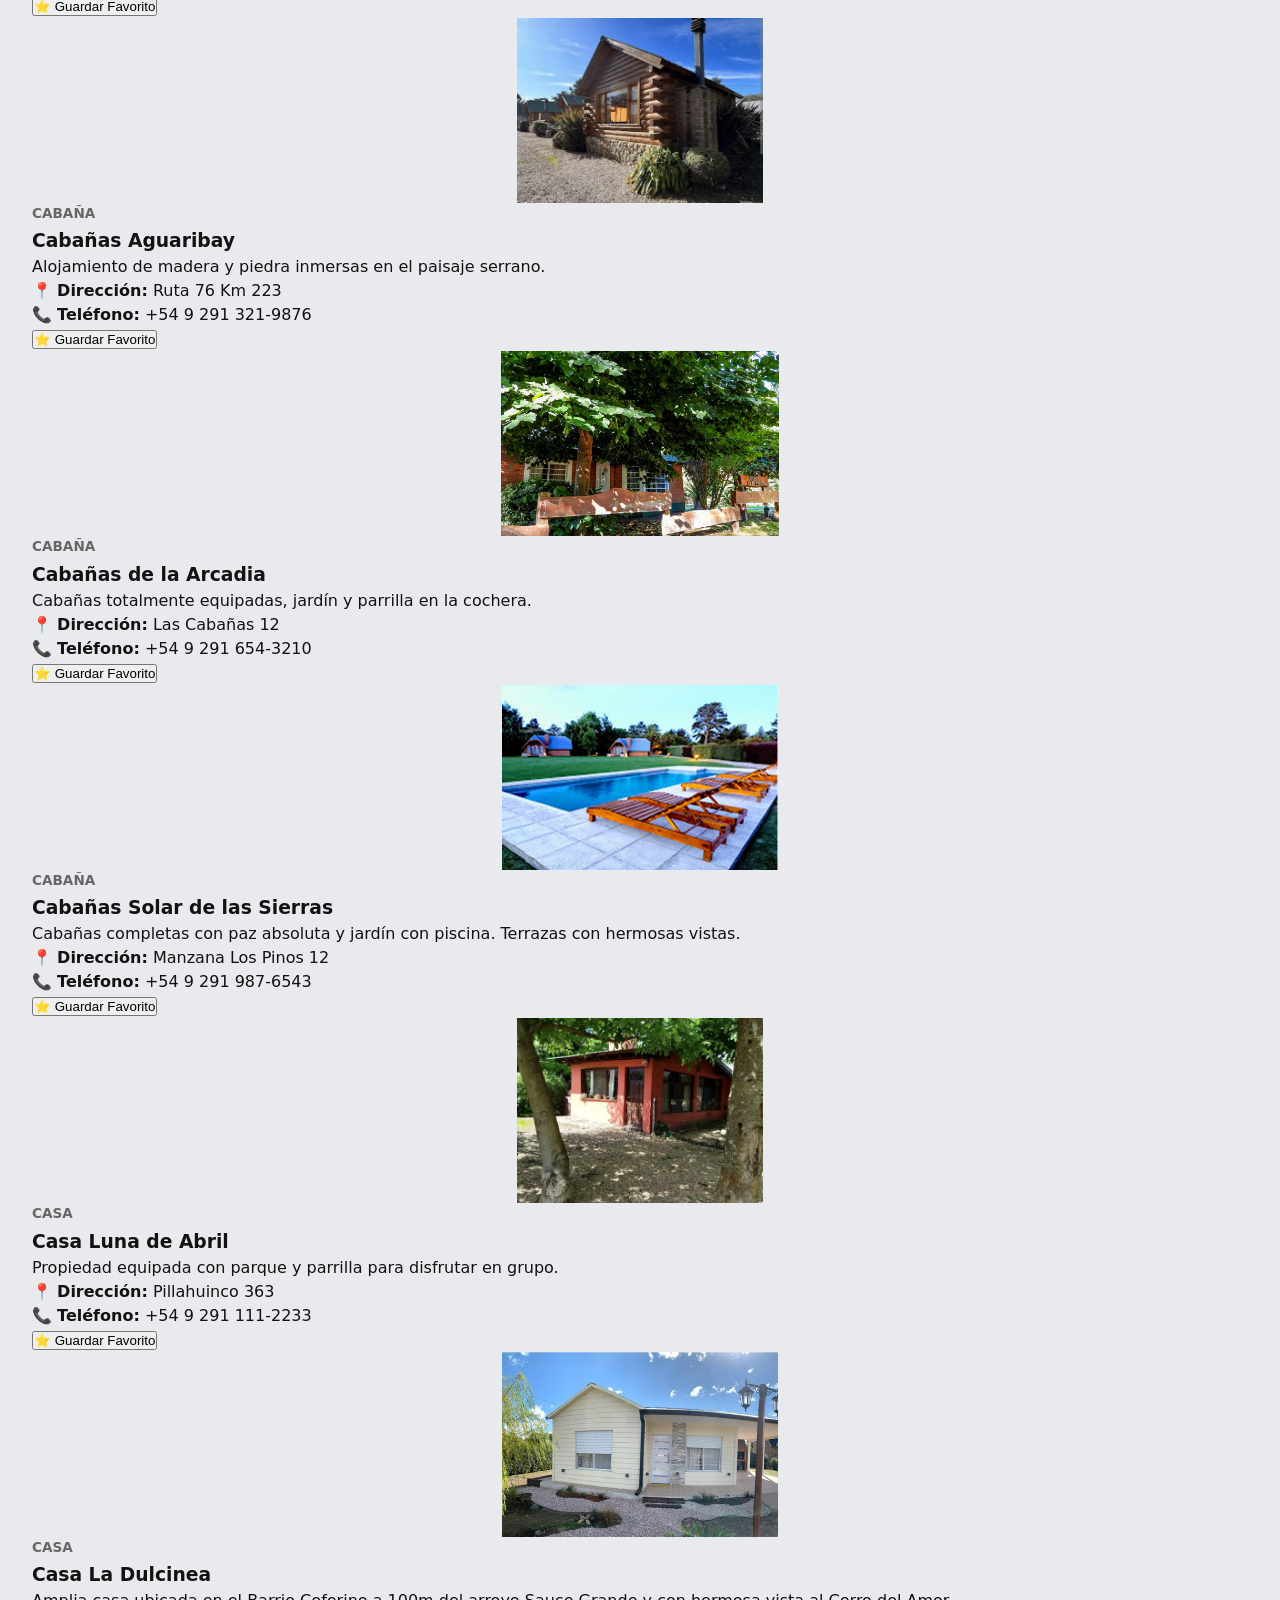
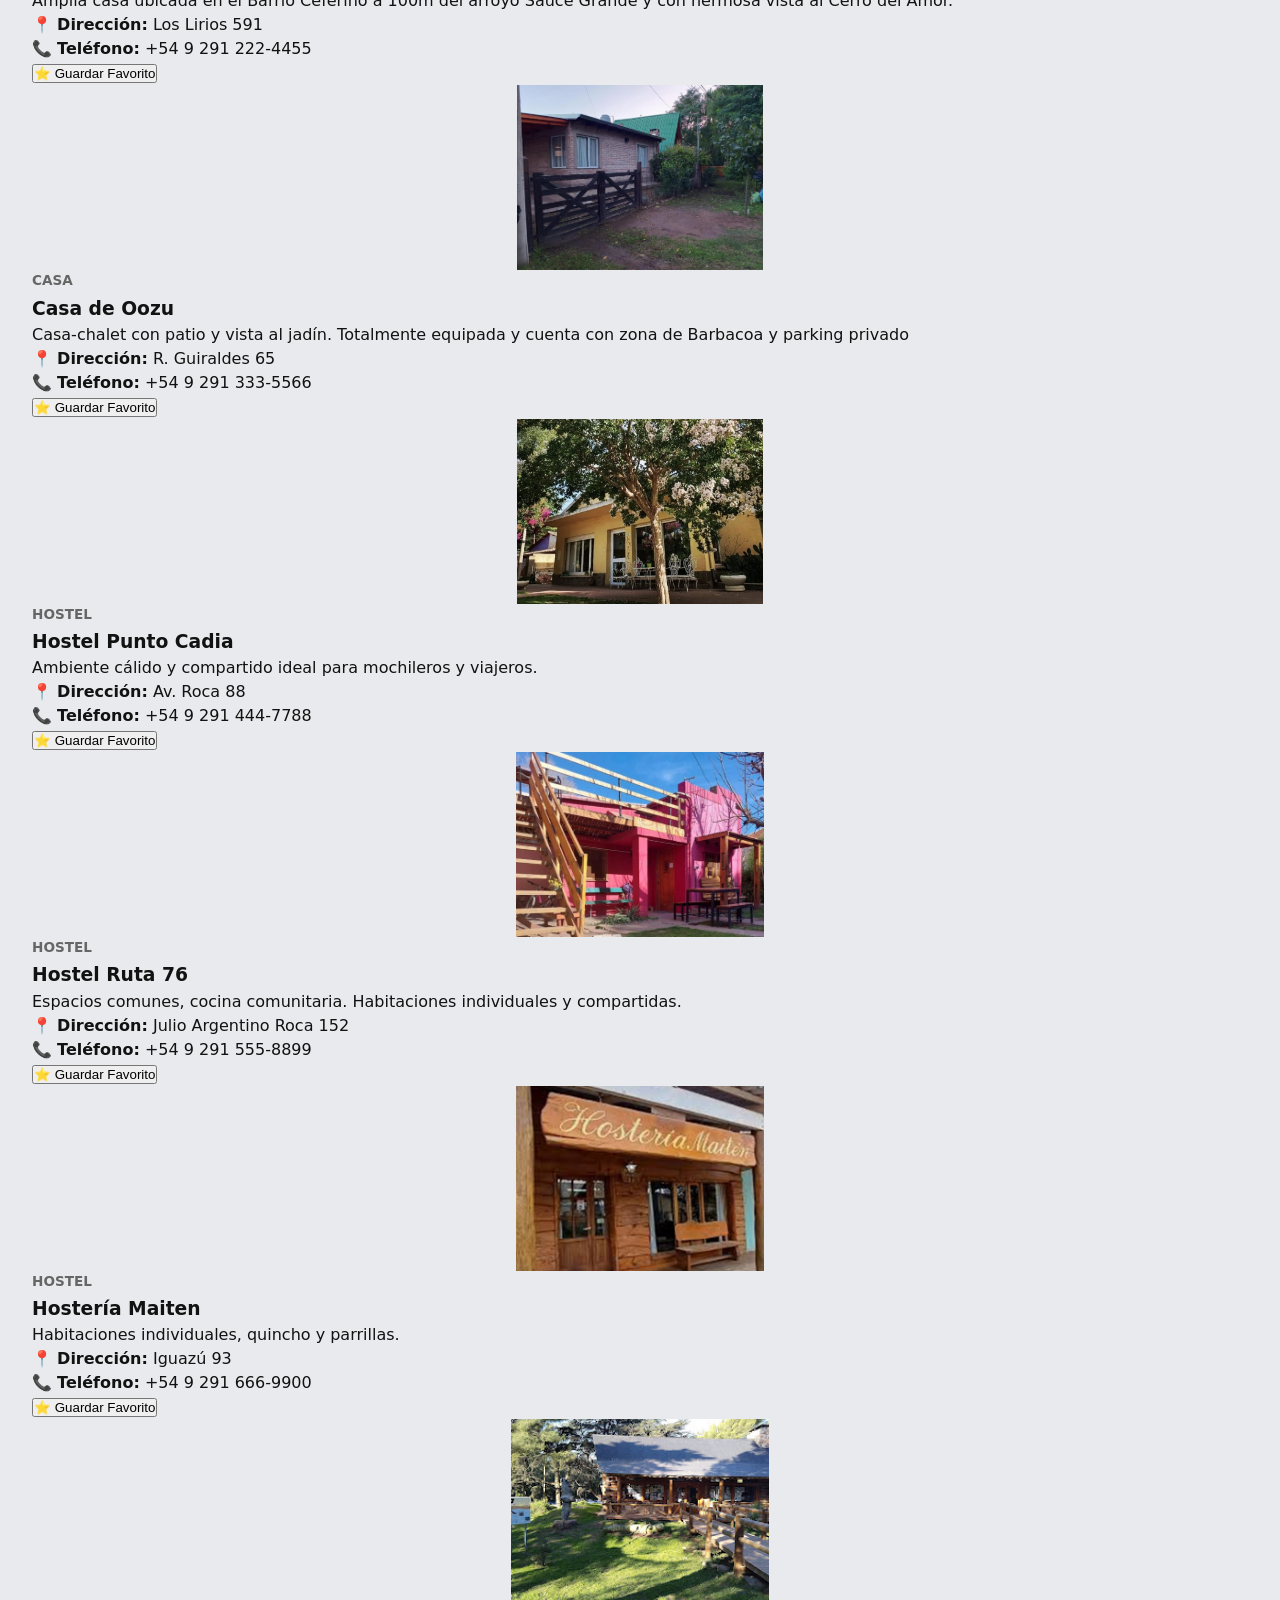
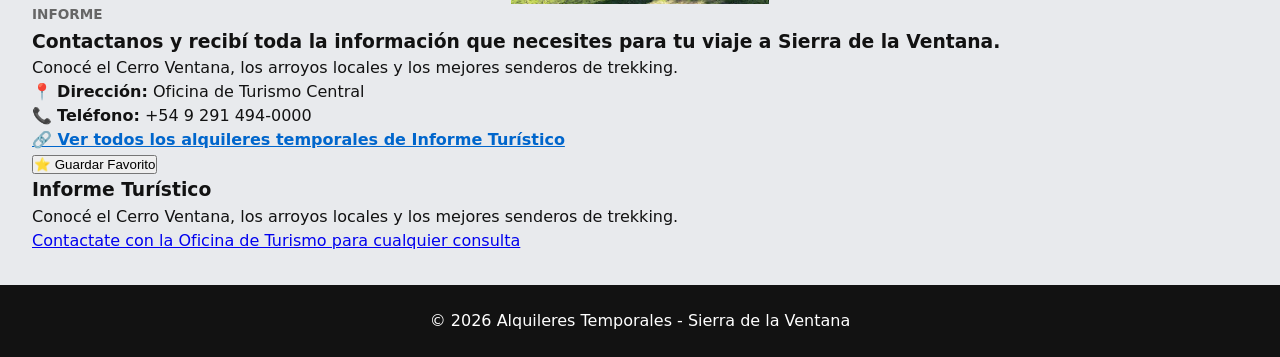
==== commit 008a1114: "Widget del clima integrado con API Open-Meteo y BEM" ====
--- a/index.html
+++ b/index.html
@@ -56,6 +56,10 @@
 
     <!-- Main (Estructura general) -->
     <main class="Main">
+        <!-- Widget del Clima en Sierra de la Ventana -->
+        <section id="clima-widget" class="clima" aria-live="polite">
+        <p class="clima__mensaje clima__mensaje--cargando">Consultando el clima en Sierra de la Ventana...</p>
+        </section>
         <h2 class="Main__title">Nuestros Alojamientos</h2>
 
         <div class="search-box" style="margin: 20px 0;">
--- a/styles.css
+++ b/styles.css
@@ -293,4 +293,104 @@
         gap: 0.5rem;
         padding: 0.5rem;
     }
+}
+* Bloque principal del Clima */
+.clima {
+  background: linear-gradient(135deg, #f4f8f6 0%, #e6f0ec 100%);
+  border: 1px solid #c2dcd1;
+  border-radius: 12px;
+  padding: 16px 24px;
+  margin: 25px 0;
+  width: 100%;
+  box-sizing: border-box;
+  box-shadow: 0 4px 12px rgba(44, 94, 79, 0.08);
+  font-family: inherit;
+  transition: transform 0.2s ease;
+}
+
+.clima:hover {
+  transform: translateY(-2px);
+  box-shadow: 0 6px 16px rgba(44, 94, 79, 0.12);
+}
+
+/* Elementos principales - Adaptable para mobile */
+.clima__principal {
+  display: flex;
+  align-items: center;
+  justify-content: space-between;
+  gap: 12px;
+  flex-wrap: wrap; /* Permite que baje la temperatura o el icono si el celu es muy chico */
+}
+
+.clima__icono {
+  font-size: 2.2rem;
+  line-height: 1;
+}
+
+.clima__ubicacion {
+  flex-grow: 1;
+  min-width: 140px; /* Evita que se comprima de más */
+}
+
+.clima__titulo {
+  margin: 0;
+  font-size: 1rem;
+  font-weight: 700;
+  color: #1e3f35;
+  text-transform: uppercase;
+  letter-spacing: 0.5px;
+}
+
+.clima__descripcion {
+  margin: 2px 0 0;
+  color: #555;
+  font-size: 0.85rem;
+  font-weight: 500;
+}
+
+.clima__temperatura {
+  font-size: 2.2rem;
+  font-weight: 800;
+  color: #2c5e4f;
+  line-height: 1;
+}
+
+/* Detalles inferiores */
+.clima__detalles {
+  display: flex;
+  flex-wrap: wrap;
+  justify-content: space-between;
+  align-items: center;
+  gap: 10px;
+  margin-top: 10px;
+  padding-top: 8px;
+  border-top: 1px solid #d0e4db;
+  font-size: 0.85rem;
+  color: #444;
+}
+
+.clima__dato {
+  background: rgba(255, 255, 255, 0.6);
+  padding: 3px 8px;
+  border-radius: 6px;
+}
+
+.clima__mensaje {
+  text-align: center;
+  margin: 0;
+  color: #555;
+  font-size: 0.95rem;
+}
+
+/* Modificadores */
+.clima__dato--alerta {
+  background: #fef3c7;
+  color: #b45309;
+  font-weight: 600;
+  border: 1px solid #fde68a;
+}
+
+.clima__mensaje--error {
+  color: #b91c1c;
+  font-weight: 500;
 }
